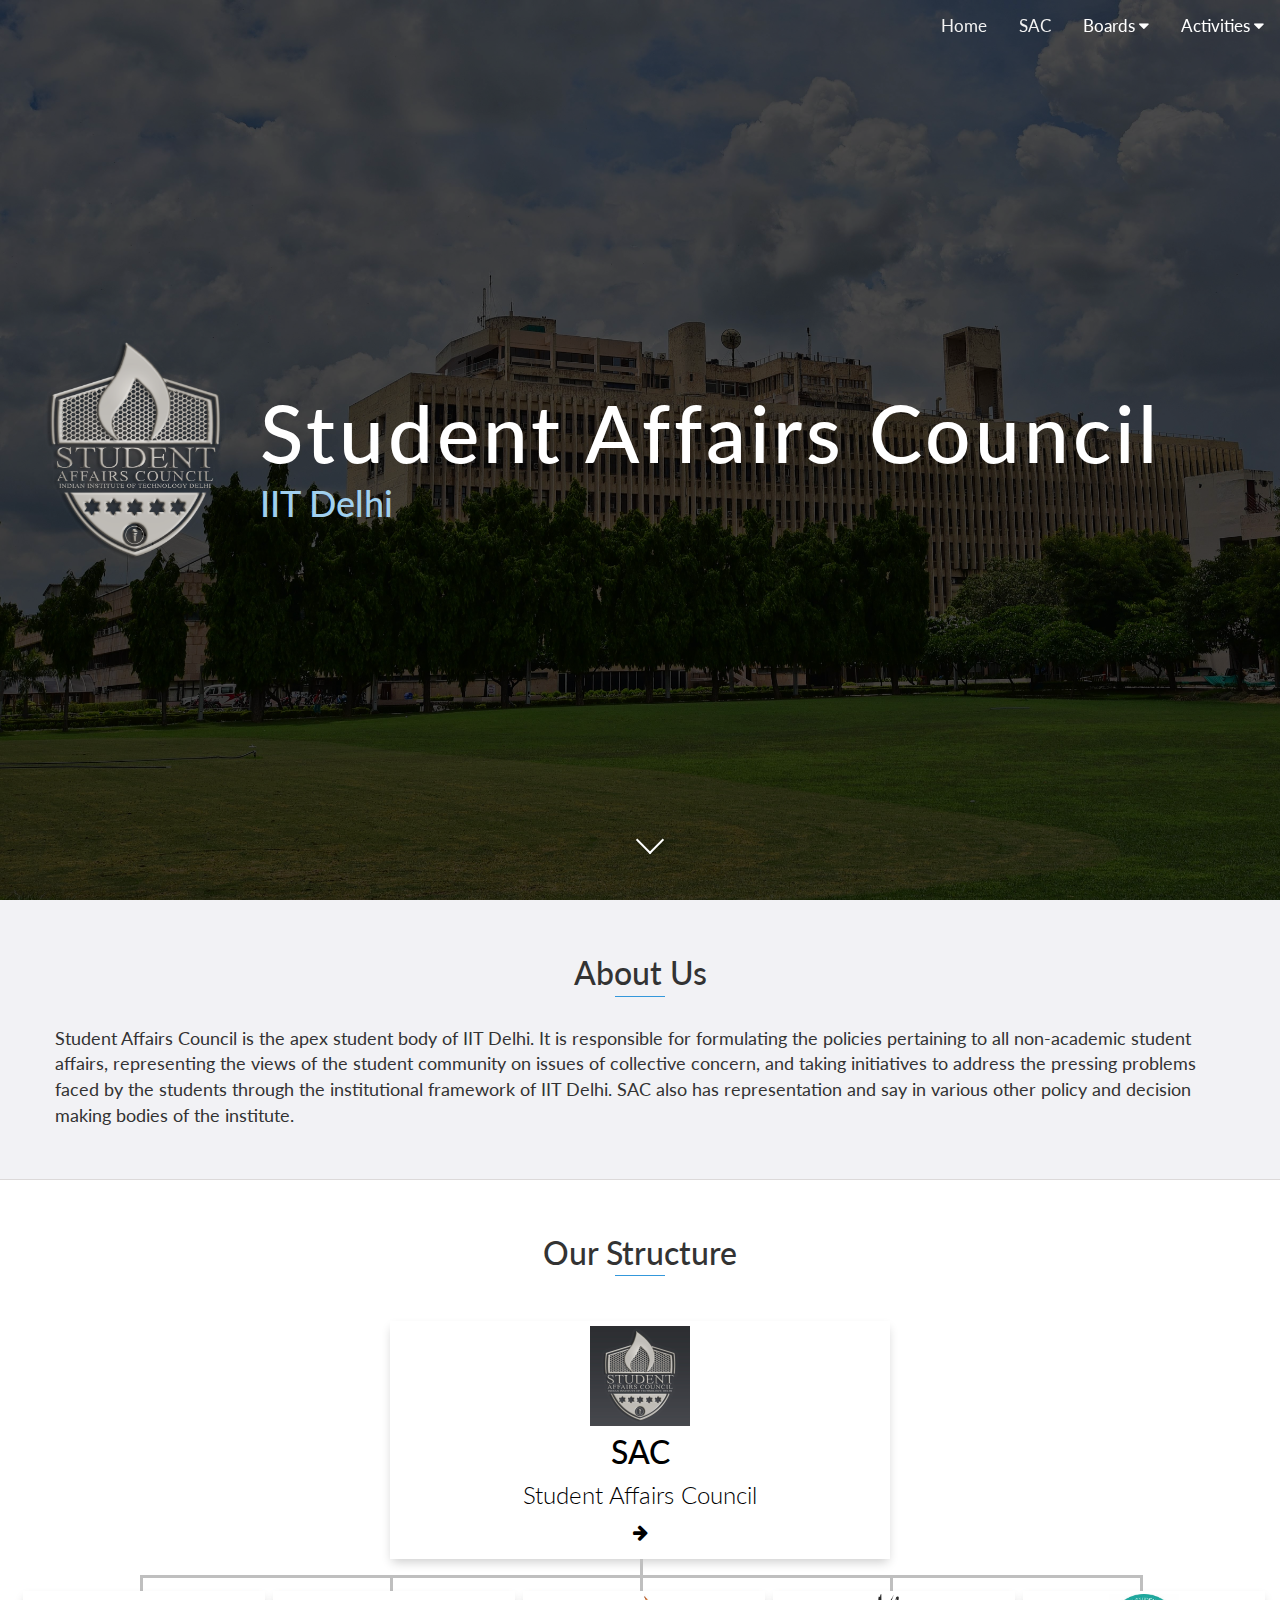
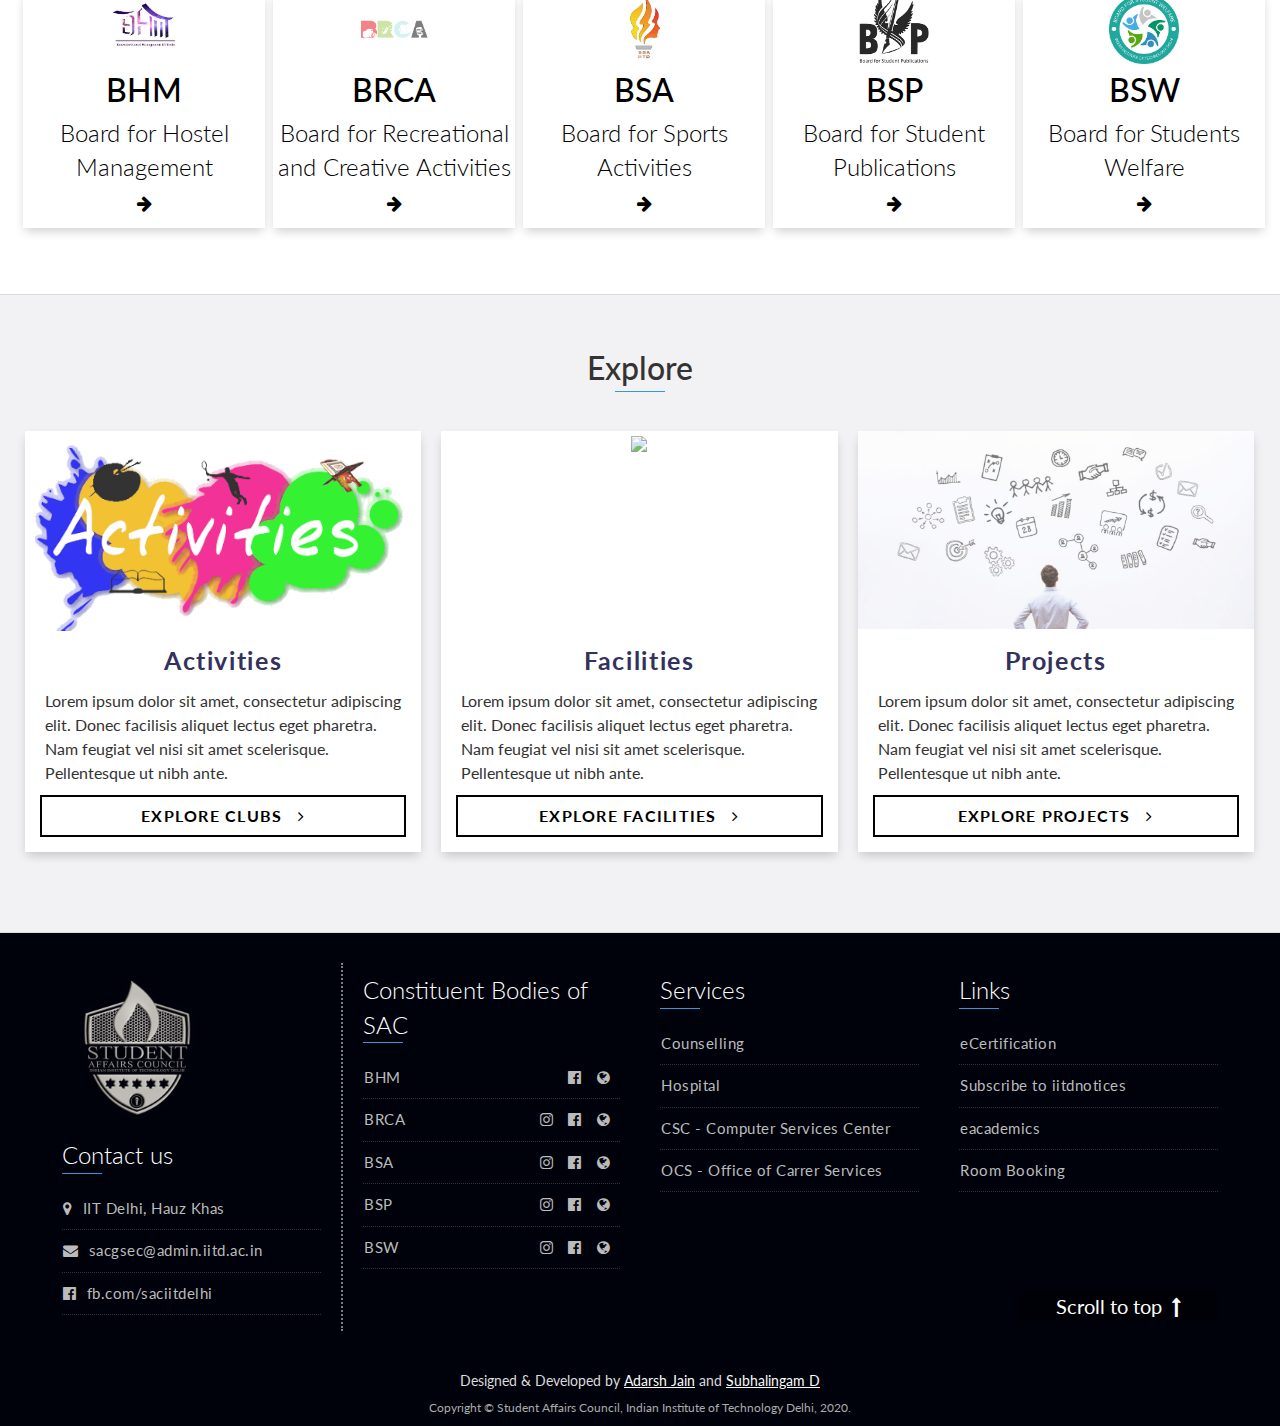
==== index.html @ 2cfbe0f8 "minor change in dev area" ====
<!DOCTYPE html>
<html>
<head>
  <title>SAC</title>
  <meta charset="utf-8">
  <meta name="viewport" content="width=device-width, initial-scale=1" />
  <link rel="apple-touch-icon" sizes="180x180" href="favicon/apple-touch-icon.png">
  <link rel="icon" type="image/png" sizes="32x32" href="favicon/favicon-32x32.png">
  <link rel="icon" type="image/png" sizes="16x16" href="favicon/favicon-16x16.png">
  <link rel="manifest" href="favicon/site.webmanifest">
  <link href="libs/bootstrap.min.css" rel="stylesheet"> <!-- should come before style.css -->
  <link rel="stylesheet" href="static/style.css" />
  <link rel="stylesheet" href="home/style.css" />  
  <link href="https://fonts.googleapis.com/css2?family=Lato:wght@300;400;700;900&display=swap" rel="stylesheet">    
  <link rel="stylesheet" href="libs/font-awesome/css/font-awesome.min.css">
  <style type="text/css">
    /* The following order is important! */
      .topnav a img{
        visibility: hidden;
      }
      .responsive a img{
        visibility: hidden;
      }
    @media screen and (max-width: 600px){
      .topnav a img{
        visibility: hidden;
      }
      .responsive a img{
        visibility: visible;
      }
    }
    .show-logo a img{
      visibility: visible;
    }
    #myTopnav:not(.show-logo){
      background: transparent;
    }
    @media screen and (max-width: 600px) {
      #myTopnav.responsive{
        background: linear-gradient(to bottom right,#222222,#555555);
      }
    }
    .dropdown-content{
      background-color: #f9f9f9;
    }
    main{
      margin-top: 0;
    }
  </style>
</head>
<body>
  <header>
   <nav class="topnav" id="myTopnav">
     <a href="javascript:void(0);" class="saclogo" id="nav-saclogo"><img src="silver_trans.png"/></a>
     <a href="javascript:void(0);" class="icon" id="toggle-nav">&#9776;</a>
     <div class="nav-links">
       <a href="">Home</a>
       <a href="sac/">SAC</a>
       <div class="dropdown">
         <button class="dropbtn">Boards
           <i class="fa fa-caret-down"></i>
         </button>
         <div class="dropdown-content">     
           <a href="boards/#bhm">BHM</a>
           <a href="boards/#brca">BRCA</a>
           <a href="boards/#bsa">BSA</a>
           <a href="boards/#bsp">BSP</a>
           <a href="boards/#bsw">BSW</a>
         </div>
       </div>
       <div class="dropdown">
         <button class="dropbtn">Activities
           <i class="fa fa-caret-down"></i>
         </button>
         <div class="dropdown-content">
           <a href="clubs/#cultural">Cultural</a>
           <a href="clubs/#technical">Technical</a>
           <a href="clubs/#others">Others</a>
         </div>
       </div>
       <!---
       <div class="dropdown">
         <button class="dropbtn">Explore
           <i class="fa fa-caret-down"></i>
         </button>
         <div class="dropdown-content">
           <a href="facilities/">Facilities</a>
           <a href="#">Projects</a>
         </div>
       </div>
        -->
     </div>
   </nav>
  </header>
  <main>
  <div id="lead">
      <div id="lead-content">
        <!--<h2>Welcome to</h2>-->
          <img src = "silver_trans.png" alt="logo" />
          <div>
            <h1>
              Student Affairs Council
            </h1>
            <h2>IIT Delhi</h2>
          </div>
          <!-- <p style="color:white">
              Student Affairs Council is the apex student body of IIT Delhi. It is responsible for formulating the policies pertaining to all non-academic student affairs, representing the views of the student community on issues of collective concern, and taking initiatives to address the pressing problems faced by the students through the institutional framework of IIT Delhi. SAC also has representation and say in various other policy and decision making bodies of the institute.
          </p> -->
      </div>
      <!-- End #lead-content -->
      <div id="lead-overlay"></div>
      <div id="lead-down">
        <span>
          <div class="down-arrow"></div>
        </span>
      </div>
      <!-- End #lead-down -->
  </div>
  <!-- End #lead -->
  <section id="about" class="background-alt">
      <div class="container">
          <div class="row">
              <div>
                  <h2 class="heading">About Us</h2>
              </div>
              <div style="text-align: left;">
                  <p style="font-size: large">
                      Student Affairs Council is the apex student body of IIT Delhi. It is responsible for formulating the policies pertaining to all non-academic student affairs, representing the views of the student community on issues of collective concern, and taking initiatives to address the pressing problems faced by the students through the institutional framework of IIT Delhi. SAC also has representation and say in various other policy and decision making bodies of the institute.
                  </p>
              </div>
          </div>
      </div>
  </section>
  <section id="str">
  <h2 class="heading">Our Structure</h2>
    <div id="container-flow">
        <ol class="organizational-chart">
          <li>
            <div>
              <div class="box sacbox">
                <a href="./sac/">
                  <div>
                    <img src="logo.png" class="board_logo" style="height: 10rem;width: 10rem"/>
                    <h1>
                      SAC
                    </h1>
                    <h2>Student Affairs Council </h2>
                    <i class="fa fa-arrow-right" aria-hidden="true"></i>
                 </div>
                </a>
              </div>
            </div>
            <ol>
                <li>
                  <div>
                    <div class="box boardbox ">
                      <a href="boards/#bhm">
                        <div>
                          <img src="./boards/logos/bhm.jpeg" class="board_logo"/>
                          <h1 class="board-heading">
                            BHM
                          </h1>
                          <h2>Board for Hostel Management </h2>
                          <i class="fa fa-arrow-right" aria-hidden="true"></i>
                        </div>
                        <!-- <div>
                          Lorem ipsum dolor sit amet, consectetur adipiscing elit. Duis non maximus justo, nec ullamcorper lectus. In viverra feugiat molestie. Proin sit amet iaculis ligula. Ut sed iaculis odio. Nunc ultricies venenatis eros, vitae vehicula ante finibus nec. Aliquam et est ligula. Sed et justo id mi tincidunt gravida. Vestibulum vitae massa sapien.
                        </div> -->
                      </a>
                    </div>
                  </div>
                </li>
                <li>
                  <div>
                    <div class="box boardbox ">
                      <a href="boards/#brca">
                        <div>
                          <img src="./boards/logos/brca.png" class="board_logo"/>
                          <h1 class="board-heading">
                            BRCA
                          </h1>
                          <h2>Board for Recreational and Creative Activities</h2>
                          <i class="fa fa-arrow-right" aria-hidden="true"></i>
                        </div>
                        <!-- <div>
                          Lorem ipsum dolor sit amet, consectetur adipiscing elit. Duis non maximus justo, nec ullamcorper lectus. In viverra feugiat molestie. Proin sit amet iaculis ligula. Ut sed iaculis odio. Nunc ultricies venenatis eros, vitae vehicula ante finibus nec. Aliquam et est ligula. Sed et justo id mi tincidunt gravida. Vestibulum vitae massa sapien.
                        </div> -->
                      </a>
                    </div>
                  </div>
                </li>
                <li>
                  <div>
                    <div class="box boardbox">
                      <a href="boards/#bsa">
                        <div>
                          <img src="./boards/logos/bsa.jpeg" class="board_logo"/> 
                          <h1 class="board-heading">
                            BSA
                          </h1>
                          <h2>Board for Sports Activities </h2>
                          <i class="fa fa-arrow-right" aria-hidden="true"></i>
                        </div>
                        <!-- <div>
                          Lorem ipsum dolor sit amet, consectetur adipiscing elit. Duis non maximus justo, nec ullamcorper lectus. In viverra feugiat molestie. Proin sit amet iaculis ligula. Ut sed iaculis odio. Nunc ultricies venenatis eros, vitae vehicula ante finibus nec. Aliquam et est ligula. Sed et justo id mi tincidunt gravida. Vestibulum vitae massa sapien.
                        </div> -->
                      </a>
                    </div>
                  </div>
                </li>
                <li>
                  <div>
                    <div class="box boardbox ">
                      <a href="boards/#bsp">
                        <div>
                          <img src="./boards/logos/bsp.png" class="board_logo"/>
                          <h1 class="board-heading">
                            BSP
                          </h1>
                          <h2>Board for Student Publications </h2>
                          <i class="fa fa-arrow-right" aria-hidden="true"></i>
                        </div>
                        <!-- <div>
                          Lorem ipsum dolor sit amet, consectetur adipiscing elit. Duis non maximus justo, nec ullamcorper lectus. In viverra feugiat molestie. Proin sit amet iaculis ligula. Ut sed iaculis odio. Nunc ultricies venenatis eros, vitae vehicula ante finibus nec. Aliquam et est ligula. Sed et justo id mi tincidunt gravida. Vestibulum vitae massa sapien.
                        </div> -->
                      </a>
                    </div>
                  </div>
                </li>
                <li>
                  <div>
                    <div class="box boardbox ">
                      <a href="boards/#bsw">
                        <div>
                          <img src="./boards/logos/bsw.jpeg" class="board_logo"/>
                          <h1 class="board-heading">
                            BSW
                          </h1>
                          <h2>Board for Students Welfare </h2>
                          <i class="fa fa-arrow-right" aria-hidden="true"></i>
                        </div>
                        <!-- <div>
                          Lorem ipsum dolor sit amet, consectetur adipiscing elit. Duis non maximus justo, nec ullamcorper lectus. In viverra feugiat molestie. Proin sit amet iaculis ligula. Ut sed iaculis odio. Nunc ultricies venenatis eros, vitae vehicula ante finibus nec. Aliquam et est ligula. Sed et justo id mi tincidunt gravida. Vestibulum vitae massa sapien.
                        </div> -->
                      </a>
                    </div>
                  </div>
                </li>
            </ol>
          </li>
        </ol>
    </div>
  </section>
  <section id="more" class="background-alt">
    <h2 class="heading">Explore</h2>
    <div class="explore-container">
          <div class="cards" >
              <div class="card-item">
                  <div class="card-image">
                    <img src="home/imgs/activities.png"/>
                  </div>
                  <div class="card-info">
                      <h2 class="card-title">Activities</h2>
                      <p class="card-intro">Lorem ipsum dolor sit amet, consectetur adipiscing elit. Donec facilisis aliquet lectus eget pharetra. Nam feugiat vel nisi sit amet scelerisque. Pellentesque ut nibh ante.</p>
                      <a class="card-more" href="./clubs">Explore Clubs &nbsp <i class="fa fa-angle-right"></i></a>
                  </div>
              </div>
        </div>
        <div class="cards" >
              <div class="card-item">
                  <div class="card-image">
                    <img src="home/imgs/Facilities.jpg"/>
                  </div>
                  <div class="card-info">
                      <h2 class="card-title">Facilities</h2>
                      <p class="card-intro">Lorem ipsum dolor sit amet, consectetur adipiscing elit. Donec facilisis aliquet lectus eget pharetra. Nam feugiat vel nisi sit amet scelerisque. Pellentesque ut nibh ante.</p>
                      <a class="card-more" href="./facilities">Explore Facilities &nbsp <i class="fa fa-angle-right"></i></a>
                  </div>
              </div>
        </div>
        <div class="cards" >
              <div class="card-item">
                  <div class="card-image">
                    <img src="home/imgs/project.png"/>
                  </div>
                  <div class="card-info">
                      <h2 class="card-title">Projects</h2>
                      <p class="card-intro">Lorem ipsum dolor sit amet, consectetur adipiscing elit. Donec facilisis aliquet lectus eget pharetra. Nam feugiat vel nisi sit amet scelerisque. Pellentesque ut nibh ante.</p>
                      <a class="card-more" href="#">Explore Projects &nbsp <i class="fa fa-angle-right"></i></a>
                  </div>
              </div>
        </div>
      </div>
  </section>
  </main>
  <footer class="footer">
    <div class="inner-footer">
  <!--  for company name and description -->
  <!--  for quick links  -->
  <!--  for contact us info -->
       <div class="footer-items">
        <img src="silver_trans.png" style="height: 150px;margin-right: auto !important;margin-bottom:15px;display: block !important"/>
        <h3 class="footer-heading">Contact us</h3>
        <ul>
          <li><a><i class="fa fa-map-marker" aria-hidden="true"></i>IIT Delhi, Hauz Khas</a></li>
          <li><a href="mailto:sacgsec@admin.iitd.ac.in"><i class="fa fa-envelope" aria-hidden="true"></i>sacgsec@admin.iitd.ac.in</a></li>
          <li><a href="https://www.facebook.com/saciitdelhi/"><i class="fa fa-facebook-official"></i>fb.com/saciitdelhi</a></li>
        </ul>
  <!--   for social links -->
          <div class="social-media">
            <!-- <a href="#"><i class="fa fa-instagram"></i></a> -->
            <!-- <a href="#"><i class="fa fa-google-plus-square"></i></a> -->
          </div>
      </div>
      <div class="footer-items brdr-left">
        <h3 class="footer-heading">Constituent Bodies of SAC</h3>
          <ul>
            <li class="boards-footer-flex">
              <div style="flex-grow: 1;">
                <a href="http://home.iitd.ac.in/bhm.php" target="_blank">BHM</a>
              </div>
                <a href="https://www.facebook.com/bhm.iitd/" target="_blank"><i class="fa fa-facebook-official"></i></a>
                <a href="http://home.iitd.ac.in/bhm.php" target="_blank"><i class="fa fa-globe" aria-hidden="true"></i></a>
            </li>
            <li class="boards-footer-flex">
              <div style="flex-grow: 1;">
                <a href="http://brca.iitd.ac.in/" target="_blank">BRCA</a>
              </div>
                <a href="https://www.instagram.com/brcaiitd/" target="_blank"><i class="fa fa-instagram"></i></a>
                <a href="https://www.facebook.com/cultureIITD/" target="_blank"><i class="fa fa-facebook-official"></i></a>
                <a href="http://brca.iitd.ac.in" target="_blank"><i class="fa fa-globe" aria-hidden="true"></i></a>
            </li>
            <li class="boards-footer-flex">
              <div style="flex-grow: 1;">
                <a href="http://bsa-iitd.in/home/" target="_blank">BSA</a>
              </div>
                <a href="https://www.instagram.com/bsa.iitd/" target="_blank"><i class="fa fa-instagram"></i></a>
                <a href="https://www.facebook.com/iitd.bsa/" target="_blank"><i class="fa fa-facebook-official"></i></a>
                <a href="http://bsa-iitd.in/home/" target="_blank"><i class="fa fa-globe" aria-hidden="true"></i></a>
            </li>
            <li class="boards-footer-flex">
              <div style="flex-grow: 1;">
                <a href="http://bsp.iitd.ac.in/" target="_blank">BSP</a>
              </div>
                <a href="https://www.instagram.com/bsp.iitdelhi/" target="_blank"><i class="fa fa-instagram"></i></a>
                <a href="https://www.facebook.com/bspiitd/" target="_blank"><i class="fa fa-facebook-official"></i></a>
                <a href="http://bsp.iitd.ac.in" target="_blank"><i class="fa fa-globe" aria-hidden="true"></i></a>
            </li>
            <li class="boards-footer-flex">
              <div style="flex-grow: 1;">
                <a href="http://bsw.iitd.ac.in/" target="_blank">BSW</a>
              </div>
                <a href="https://www.instagram.com/bsw_iitd/" target="_blank"><i class="fa fa-instagram"></i></a>
                <a href="https://www.facebook.com/boardforstudentwelfare/" target="_blank"><i class="fa fa-facebook-official"></i></a>
                <a href="http://bsw.iitd.ac.in" target="_blank"><i class="fa fa-globe" aria-hidden="true"></i></a>
            </li>
          </ul>
      </div>    
  <!--  for quick links  -->
      <div class="footer-items">
        <h3 class="footer-heading">Services</h3>
          <ul>
            <li><a href="http://bsw.iitd.ac.in/counselling.php" target="_blank">Counselling </a></li>
            <li><a href="http://hospital.iitd.ac.in/" target="_blank">Hospital </a></li>
            <li><a href="https://csc.iitd.ac.in/" target="_blank">CSC - Computer Services Center </a></li>
            <li><a href="https://tnp.iitd.ac.in/ocs/home.php" target="_blank">OCS - Office of Carrer Services </a></li>
          </ul>
      </div>
  <!--  for some other links -->
      <div class="footer-items">
        <h3 class="footer-heading">Links</h3>
          <ul>
            <li><a href="http://ecertification.iitd.ac.in/" target="_blank">eCertification </a></li>
            <li><a href="http://caic.iitd.ac.in/subscription-page/" target="_blank">Subscribe to iitdnotices </a></li>
            <li><a href="https://eacademics.iitd.ac.in/sportal/login" target="_blank">eacademics </a></li>
            <li><a href="http://roombooking.iitd.ac.in/index/" target="_blank">Room Booking</i></a></li>
          </ul> 
          <div class="scroll-top-button" onclick="scrollTopAnimated(500)">
          Scroll to top<i class="fa fa-long-arrow-up" aria-hidden="true" style="margin-left: 10px"></i>
        </div>
      </div>
    </div>
  <!--   Footer Bottom start  -->
    <div class="footer-bottom">
      <span style="color:#dadada;font-size:1.2em;margin-bottom: 7px;display:block;">Designed & Developed by <a href="https://github.com/adarsh-ee3180525" target="_blank" style="color:#fafafa;text-decoration-color: #dadada;text-decoration: underline;">Adarsh Jain</a> and <a href="https://subhalingamd.github.io/" target="_blank" style="color:#fafafa;text-decoration-color: #dadada;text-decoration: underline;">Subhalingam D</a></span>
    <p>Copyright &copy; Student Affairs Council, Indian Institute of Technology Delhi, 2020.</p>
    </div>
  </footer>

  <script  src="https://code.jquery.com/jquery-3.4.1.min.js"   integrity="sha256-CSXorXvZcTkaix6Yvo6HppcZGetbYMGWSFlBw8HfCJo="   crossorigin="anonymous"></script>
  <script src="home/script.js"></script>
  <script src="static/script.js"></script>
</body>
</html>
---- static/style.css ----
/****************************************************************
	Contents:
	  * Navbar
	  * Footer
****************************************************************/

/*********************** Navbar ********************************/
/* Add a black background color to the top navigation */
/* Add a black background color to the top navigation */
:root{
  --background-color:#333333;
  --background-hover-color:#999999;
}
header{
  position: fixed;
  width: 100vw;
  top: 0;
  z-index: 999999;
}
.topnav {
    background-color: var(--background-color);
    overflow: hidden;
    background-image: linear-gradient(to bottom right,#222222,#555555);
}
.nav-links{
  overflow-y: scroll; 
  max-height: calc(100vh - 49px);
}
/* Style the links inside the navigation bar */
.topnav a {
  float: left;
  display: block;
  color: #f2f2f2;
  text-align: center;
  padding: 14px 16px;
  text-decoration: none;
  font-size: 17px;
}
.topnav a:hover{
  color:white;
}
.dropdown-content a:hover{
  color:black;
}
/* Add an active class to highlight the current page */
.active-nav {
  background-color: rgb(200, 245, 201);
  color: white;
}
/* Hide the link that should open and close the topnav on small screens */
.topnav .icon {
  display: none;
}
/* Dropdown container - needed to position the dropdown content */
.dropdown {
  float: left;
  overflow: hidden;
}
/* Style the dropdown button to fit inside the topnav */
.dropdown .dropbtn {
  font-size: 17px;
  border: none;
  outline: none;
  color: white;
  padding: 14px 16px;
  background-color: inherit;
  font-family: inherit;
  margin: 0;
  cursor:  pointer;
}
/* Style the dropdown content (hidden by default) */
.dropdown-content {
  /*display: none;*/
  position: absolute;
  background-color: #f9f9f9;
  box-shadow: 0px 8px 16px 0px rgba(0,0,0,0.2);
  z-index: 1;
}
/* Style the links inside the dropdown */
.dropdown-content a {
  float: none;
  color: black;
  padding: 12px 16px;
  text-decoration: none;
  display: none;
  text-align: left;
}
/* Add a dark background on topnav links and the dropdown button on active */
@media screen and (min-width: 600px) {
    .topnav a:hover, .dropdown:hover .dropbtn {
    background-color: var(--background-hover-color);
    color: white;
  }
}
/* Add a grey background to dropdown links on active */
@media screen and (min-width: 600px) {
    .dropdown-content a:hover {
    background-color: #ddd;
    color: black;
  }
  .dropdown-content a{
    width: 100%;
  }
}
@media screen and (min-width: 600px) {
/* Show the dropdown menu when the user moves the mouse over the dropdown button */
  .dropdown:hover .dropdown-content {
    display: block;
  }
  .dropdown-content{
    width:97.75px;
  } 
}
/* When the screen is less than 600 pixels wide, hide all links, except for the first one ("Home"). Show the link that contains should open and close the topnav (.icon) */
@media screen and (max-width: 600px) {
  .topnav a, .dropdown .dropbtn {
    display: block;
  }
  .topnav a.icon {
    float: right;
    display: block;
  }
  .saclogo{
    display: block !important;
  }
  .dropdown{
    display: none;
  }
  .icon{
    float: right;
  }
  /*
  .nav-links{
    position:absolute;
  }*/
}
/* The "responsive" class is added to the topnav with JavaScript when the user clicks on the icon. This class makes the topnav look good on small screens (display the links vertically instead of horizontally) */
@media screen and (max-width: 600px) {
  .topnav {position: relative;}
  .topnav a.icon {
    position: absolute;
    right: 0;
    top: 0;
  }
  .topnav a {
    float: none;
    /*display: block;*/
    text-align: left;
  }
  .topnav .dropdown {float: none;}
  .topnav .dropdown-content {position: relative;}
  .topnav .dropdown .dropbtn {
    /*display: block;*/
    width: 100%;
    text-align: left;
  }
}
.saclogo{
  float:left;
  height: 49px;
  padding: 0 !important;
}
.saclogo:hover{
  background-color: transparent !important;
}
.saclogo img{
  height: 49px;
}
@media screen and (max-width: 600px) {
  /* .topnav a:not(:first-child) {display: none;} */
  .topnav a.icon {
    float: right;
    display: block;
    color:white;
  }
  .topnav a.icon:hover{
    color:white;
  }
}
.nav-links{
  float:right;
}
/* The "responsive" class is added to the topnav with JavaScript when the user clicks on the icon. This class makes the topnav look good on small screens (display the links vertically instead of horizontally) */
@media screen and (max-width: 600px) {
  .topnav {position: relative;}
  .topnav a.icon {
    position: absolute;
    right: 0;
    top: 0;
    text-align: right;
  }
  .topnav a {
    width:100%;
    float: none;
    display: none;
    text-align: left;
  }
  .nav-links{
    float: none;
    /*margin-top: 49px;*/
  }
}
main{
  margin-top: 49px;
}
/*********************** Footer ********************************/
:root{
	--footer-background-color:#00020b;
	--footer-scroll-top-color:#000106;
}
.footer {
	width: 100%;
	background: var(--footer-background-color);
	display: block;
	position: relative;
	line-height: 1.42857143
 }
 .inner-footer {
	 width: 95%;
	 margin: auto;
	 padding: 30px 10px;
	 display: flex;
	 flex-wrap: wrap;
	 box-sizing: border-box;
	 justify-content: center;
 }
.footer-items {
	width: 25%;
	padding: 10px 20px;
	box-sizing: border-box;
	color: #fff;
	text-align: left;
}
.footer-items p {
	font-size: 20px;
	text-align: justify;
	line-height: 25px;
	color: #fff;
}
.footer-items h1 {
	color: #fff;
}
.border1 {
	height: 3px;
	width: 40px;
	background: #ff9800;
	color: #ff9800;
	background-color: #ff9800;
	border: 0px;
}
.footer-items ul {
	list-style: none;
	color: #fff;
	font-size: 15px;
    letter-spacing: 0.5px;	
    padding-left: 0px;
    display: flex;
    flex-direction: column;
    align-items: baseline;
 }
.footer-items ul a ,.footer-items a {
	text-decoration: none;
	outline: none;
	color: #bbb;
	transition: 0.3s;
}
.footer-items ul a:hover,.footer-items a:hover  {
	color: #fff;
}
.footer-items ul li {
	margin: 0px;
	padding: 10px 0;
	/* height: 25px; */
	width:100%;	
	border-bottom: 1px dotted #333333;
	display: flex;
}
.footer-items ul li i{
	margin-right: 10px;
	/* height: 25px; */
}
.footer-items ul li a {
	 margin-left: 1px; 
}
.footer-heading {
	position: relative;
	display: inline-block;
	font-size: 1.5em !important;
	font-weight: 300 !important;
	margin: 0 0 15px 0;
	font-family: 'Lato',sans-serif !important;
}
.footer-heading:after {
	position: absolute;
	content: '';
	top: 100%;
	height: 1px;
	width: 40px;
	left: 0;
	margin: 0 auto;
	background: #3498db
}
.social-media {
	width: 100%;
	color: #fff;
	text-align: center;
	font-size: 20px;
}
.social-media a {
	text-decoration: none;
}
.social-media i {
	height: 25px;
	width: 25px;
	margin: 20px 10px;
	padding: 4px;
	color: #fff;
	transition: 0.5s;
}
.social-media i:hover {
	transform: scale(1.5);
}
.footer-bottom {
	padding: 10px;
	background: var(--footer-background-color);
	color: #aaa;
	font-size: 12px;
	text-align: center;
}
.scroll-top-button{
	background: var(--footer-scroll-top-color);
	transition: transform 0.5s;
	-webkit-transition: transform 0.5s;
	font-size: 20px;
	max-width: 300px;
	float:right;
	text-align: center;
}
.scroll-top-button:hover{
	cursor: pointer;
	transform: scale(1.1);
	-webkit-transform: scale(1.1);
}
@media screen and (min-width: 660px) {
	.scroll-top-button{
		min-width: 200px;
	}
	.scroll-top-button{
		margin-top: 50px;
	}
}
/* for tablet mode view */
@media screen and (max-width: 900px) {
	.footer-items {
		width: 50%;
	}
}
/* for mobile screen view */
@media screen and (max-width: 660px) {
	.footer-items {
		width: 100%;
	}
	.scroll-top-button{
		float: none;
		margin: auto;
		margin-top: 50px;
	}
}
@media screen and (min-width: 900px) {
	.scroll-top-button{
		margin-top: 100px;
	}
}
@media screen and (min-width:900px){
	.brdr-left{
		border-left:2px dotted #7d7d7d !important;
	}
}
.boards-footer-flex{
	display: flex;
	flex-direction: row;
	flex-wrap: wrap;-webkit-box-pack: justify;
    justify-content: space-between;
}
.boards-footer-flex>a{
	margin: 0 4px;
}
.boards-footer-flex>a:last-child{
	margin-right: 0;
}
---- home/style.css ----
/****************************************************************
	Contents:
	*  Lead cover
	*  About us
	*  Explore container
	* Board container 
****************************************************************/
:root{
  --background-color-sac: white;
  --background-color-board: white;
}
*,
*:before,
*:after {
    box-sizing: border-box;
    margin: 0;
    padding: 0;
}
*{
	/*text-align: center;*/
	/* padding:1%; */
	margin-block-start: 0em;
	margin-block-end: 0em;
}
body{
	margin:0px;
	text-align: center;
	padding:0%;
	font-family: 'Lato', sans-serif;
	font-size: 16px
}
a,a:hover{
	text-decoration: none;
	color: black;
}
.shadow {
	box-shadow: 0 1px 3px rgba(0, 0, 0, 0.12), 0 1px 2px rgba(0, 0, 0, 0.24)
}
.shadow-large {
	box-shadow: 0 3px 6px rgba(0, 0, 0, 0.08), 0 3px 6px rgba(0, 0, 0, 0.15)
}
.heading {
	position: relative;
	display: inline-block;
	font-size: 2em;
	font-weight: 500;
	margin: 0 0 30px 0
}
.heading:after {
	position: absolute;
	content: '';
	top: 100%;
	height: 1px;
	width: 50px;
	left: 0;
	right: 0;
	margin: 0 auto;
	background: #3498db
}
.background-alt {
	background: #f2f2f5
}
#lead {
	position: relative;
	height: 100vh;
	min-height: 500px;
	max-height: 1080px;
	background: url(./cover.jpg);
	background-size: cover;
	padding: 15px;
	overflow: hidden
}
#lead-content {
	position: absolute;
	z-index: 10;
	top: 50%;
	padding-right: 5%;
	transform: translateY(-50%);
	text-align: center;
	width:100%;
}
#lead-content h1,
#lead-content h2 {
	text-align: left;
	margin: 5px
}
#lead-content img{
	float: left;
	height: calc(7.25em + 10px);
	width: auto;
}
#lead-content img:after{
	clear:  both;
	content: "";
	display:  block;
}
#lead-content h1 {
	color: #fff;
	font-weight: 500;
	font-size: 5em;
	letter-spacing: 0.05em;
	line-height: 0.9em
}
#lead-content h2 {
	color: #a0cfee;
	font-weight: 500;
	font-size: 2.25em;
	margin-bottom: 15px
}
#lead-content p {
	display: block;
	text-align: justify;
	color: #a0cfee;
	font-weight: 500;
	font-size: 1.25em;
	margin: 40px 7.5% 15px 5px;
}
#lead-overlay {
	position: absolute;
	height: 100%;
	width: 100%;
	top: 0;
	right: 0;
	bottom: 0;
	left: 0;
	background: rgba(0, 0, 0, 0.7);
	z-index: 1
}
#lead-down {
	position: absolute;
	left: 0;
	right: 0;
	width: 100%;
	text-align: center;
	z-index: 10;
	bottom: 35px;
	color: #fff
	margin-bottom: 5%;
}
#lead-down span {
	cursor: pointer;
	display: block;
	margin: 0 auto;
	width: 35px;
	height: 35px;
	/*border-radius: 50%;*/
	/*border: 3px solid #a0cfee;*/
	text-align: center
}
.down-arrow{
	position: absolute;
	left:50%;
	border-left: 2px solid #fff;
	border-bottom: 2px solid #fff;
	-webkit-transform: rotate(-45deg);
	transform: rotate(-45deg);
	width: 20px;
	height: 20px;

  	-webkit-animation: leadarrow 1.5s infinite;
  	animation: leadarrow 1.5s infinite;
}
.down-arrow:hover{
	cursor:pointer;
}
@-webkit-keyframes leadarrow {
  0% {
    -webkit-transform: rotate(-45deg) translate(0, 0);
    opacity: 0;
  }
  50% {
    opacity: 1;
  }
  100% {
    -webkit-transform: rotate(-45deg) translate(-20px, 20px);
    opacity: 0;
  }
}
@keyframes sdb05 {
  0% {
    transform: rotate(-45deg) translate(0, 0);
    opacity: 0;
  }
  50% {
    opacity: 1;
  }
  100% {
    transform: rotate(-45deg) translate(-20px, 20px);
    opacity: 0;
  }
}
section{
    padding: 50px 15px;
    background: var(--main-bg-color);
    border-bottom: 1px solid #dcd9d9
}
@media only screen and (max-width: 992px) {
	#lead {		
		height: auto;
		min-height: auto;
		max-height: auto;
		padding: 120px 15px
	}
	#lead-content {
		position: relative;
		transform: none;
		left: auto;
		top: auto
	}
	#lead-content img{
		height: calc(5.5em + 10px);
		width: auto;
	}
	#lead-content h1 {
		font-size: 3.5em
	}
	#lead-content h2 {
		font-size: 2em
	}
	#lead-content p {
		font-size: 1.15em
	}
}
@media only screen and (max-width: 768px) {
	#lead-content img{
		height: calc(4.3em + 10px);
		width: auto;
	}
	#lead-content h1 {
		font-size: 2.5em
	}
	#lead-content h2 {
		font-size: 1.8em
	}
	#lead-down {
		display: none
	}
	#lead-content p {
		font-size: 1.05em
	}
}
@media only screen and (max-width: 480px) {
	#lead-content img{
		height: calc(3.2em + 10px);
		width: auto;
	}
	#lead-content h1 {
		font-size: 1.9em
	}
	#lead-content h2 {
		font-size: 1.3em
	}
	#lead-content p {
		font-size: 0.9em
	}
}
@media only screen and (min-width: 994px){
	#lead-content{
		display: flex;
	}
	#lead-content img{
		height: 15em;
	}
	#lead-content div{
		display: flex;
		margin-top: 5%;
		flex-direction: column;
	}
}
.explore-container {
  display: flex;
  -webkit-display: box;
  -moz-display: box;
  -ms-display: flexbox;
  -webkit-display: flex;
  flex-wrap: wrap;
  padding: 0;
  margin: 0;
}
.cards {
  display: flex;
  padding: 1rem;
  margin-bottom: 2rem;
  width: 100%;
}
@media (min-width: 850px) {
  .cards {
    width: 33.3%;
  }
}
.cards .card-item {
  display: flex;
  flex-direction: column;
  background-color: #fff;
  width: 100%;
  border-radius: 0px;
  box-shadow: 0 20px 40px -10px rgba(0, 0, 0, 0.25);
  overflow: hidden;/*
  transition: transform 0.5s;
  -webkit-transition: transform 0.5s;*/
}
.cards .card-item:hover {
  /*cursor: pointer;/*
  transform: scale(1.05);
  -webkit-transform: scale(1.05);*/
}
.cards .card-info {
  display: flex;
  flex: 1 1 auto;
  flex-direction: column;
  padding: 1rem;
  line-height: 1.5em;
}
.cards .card-title {
  font-size: 25px;
  line-height: 1.1em;
  color: #32325d;
  margin-top: 6px;
  margin-bottom: 15px;
  letter-spacing: 1.65px;
  font-weight: 700;
}
.cards .card-image {
  height: 200px;
  overflow: hidden;
  background-size: cover;
  background-position: center;
  background-repeat: no-repeat;
  border-radius: 0px 0px 0px 0px;
  opacity: 0.8;
}
 .cards .card-more {
  display: inline-block;
  text-align: center;
  border: 2px solid #000;
  padding: 7px;
  margin: 20px 5px 5px;
  background: #fff;
  color: #000;
  font-weight: 700;
  letter-spacing: 1.25px;
  text-transform:  uppercase;
  transition: all 0.5s ease-in-out;
  -webkit-transition: all 0.5s ease-in-out;
  -moz-transition: all 0.5s ease-in-out;
	-o-transition: all 0.5s ease-in-out;
	margin-top:auto;
}
 .cards .card-more:hover {
  background-color: #000; /*#F3AE55;*/ /* #740a0a; */ /*#210202;*/
  border-color: none;
  color: #fff;
  /*border: none;*/
  cursor:  pointer;
  /*color: white;*/
}
.card-image img{
    width: 100%;
	width: -moz-available;
	transition: all 1s cubic-bezier(.29,.64,.45,.94);
  -webkit-transition: all 1s cubic-bezier(.29,.64,.45,.94);
  -o-transition: all 1s cubic-bezier(.29,.64,.45,.94);
  -moz-transition:all 1s cubic-bezier(.29,.64,.45,.94);
}
.cards .card-item:hover > .card-image img,.cards .card-item:active > .card-image img{
	transform: scale(1.1);
	-webkit-transform: scale(1.1);
	overflow: hidden;
}
.cards .card-item:hover > .card-image,.cards .card-item:active > .card-image{
	opacity: 1;
}
.box ,.cards .card-item{
	transition: all 0.5s;
	-webkit-transition: all 0.5s;
	-moz-transition: all 0.5s;
	-o-transition: all 0.5s;
	box-shadow: 0 5px 10px -2px rgba(0,0,0,0.2);
}
.cards .card-item:hover{
	/*-webkit-transform: scalex(1.1);*/
	box-shadow: 0 20px 50px -8px rgba(0,0,0,1);
}
.cards .card-intro{
	text-align:left;
	margin:0 1rem 1rem 1rem;
}
.box:hover{
	cursor: pointer;
	box-shadow: 0 5px 10px -2px rgba(0,0,0,1);
}
.box{
	border-color: black;
	border-width: 2px;
	/*border-style: solid;*/
	padding:1%;
	position: relative;
	/*box-shadow: 0 10px 20px rgba(0,0,0,1);*/
}
.board_logo{
	height: 4em;
	width: 4em;
}
.box div img{
	height:7rem;
	width:7rem;
}
.box h1{
	margin:0.1em 0;
}
.box h2{
	font-weight: inherit;
}
.hidden{
	visibility: hidden;
}
.organizational-chart .box h1{
	font-weight: 500;
}
.organizational-chart .box h2{
	font-weight: 300;
}
.organizational-chart i{
	margin: 12px auto;
	font-weight: 300;
	font-size: 1.1em;
}
.organizational-chart .box:hover i{
	-webkit-animation: bounce 2s;
		        animation: bounce 2s;
		-webkit-animation-iteration-count: infinite;
		        animation-iteration-count: infinite;
}
@-webkit-keyframes bounce {
	0%,
	25%,
	50%,
	75%,
	100% {
		-webkit-transform: translateX(0);
		        transform: translateX(0);
	}
	40% {
		-webkit-transform: translateX(-20px);
		        transform: translateX(-20px);
	}
	60% {
		-webkit-transform: translateX(-12px);
		        transform: translateX(-12px);
	}
}
@keyframes bounce {
	0%,
	25%,
	50%,
	75%,
	100% {
		-webkit-transform: translateX(0);
		        transform: translateX(0);
	}
	40% {
		-webkit-transform: translateX(-20px);
		        transform: translateX(-20px);
	}
	60% {
		-webkit-transform: translateX(-12px);
		        transform: translateX(-12px);
	}
}
section#more .explore-container .cards a:hover i{
	-webkit-animation: bounce-alt 2s;
		        animation: bounce-alt 2s;
		-webkit-animation-iteration-count: infinite;
		        animation-iteration-count: infinite;
}
@-webkit-keyframes bounce-alt {
	0%,
	25%,
	50%,
	75%,
	100% {
		-webkit-transform: translateX(0);
		        transform: translateX(0);
	}
	40% {
		-webkit-transform: translateX(15px);
		        transform: translateX(15px);
	}
	60% {
		-webkit-transform: translateX(9px);
		        transform: translateX(9px);
	}
}
@keyframes bounce-alt {
	0%,
	25%,
	50%,
	75%,
	100% {
		-webkit-transform: translateX(0);
		        transform: translateX(0);
	}
	40% {
		-webkit-transform: translateX(15px);
		        transform: translateX(15px);
	}
	60% {
		-webkit-transform: translateX(9px);
		        transform: translateX(9px);
	}
}
 /* https://www.cssscript.com/responsive-hierarchical-organization-chart-pure-css/ */
#wrapper-flow {
  /*margin:150px auto;
    max-width: 80em;*/
}
#container-flow {
    /*float: left;*/
    padding: 1em;
    width: 100%;
}
ol.organizational-chart,
ol.organizational-chart ol,
ol.organizational-chart li,
ol.organizational-chart li > div {
    position: relative;
}
ol.organizational-chart,
ol.organizational-chart ol {
    list-style: none;
    margin: 0;
    padding: 0;
}
ol.organizational-chart {
    text-align: center;
}
ol.organizational-chart ol {
    padding-top: 1em;
}
ol.organizational-chart ol:before,
ol.organizational-chart ol:after,
ol.organizational-chart li:before,
ol.organizational-chart li:after,
ol.organizational-chart > li > div:before,
ol.organizational-chart > li > div:after {
    background-color: #bfbfbf;
    content: '';
    position: absolute;
}
ol.organizational-chart ol > li {
    padding: 1em 0 0 1em;
}
ol.organizational-chart > li ol:before {
    height: 1em;
    left: 50%;
    top: 0;
    width: 3px;
}
ol.organizational-chart > li ol:after {
    height: 3px;
    left: 3px;
    top: 1em;
    width: 50%;
}
ol.organizational-chart > li ol > li:not(:last-of-type):before {
    height: 3px;
    left: 0;
    top: 2em;
    width: 1em;
}
ol.organizational-chart > li ol > li:not(:last-of-type):after {
    height: 100%;
    left: 0;
    top: 0;
    width: 3px;
}
ol.organizational-chart > li ol > li:last-of-type:before {
    height: 3px;
    left: 0;
    top: 2em;
    width: 1em;
}
ol.organizational-chart > li ol > li:last-of-type:after {
    height: 2em;
    left: 0;
    top: 0;
    width: 3px;
}
ol.organizational-chart li > div {
    background-color: #fff;
    border-radius: 3px;
    min-height: 2em;
    padding: 0.5em;
}
/*** PRIMARY ***/
ol.organizational-chart > li > div {
    background-color: var(--background-color-sac);
    margin-right: 1em;
    max-width: 1000px;
    padding: 0px;
}
ol.organizational-chart > li > div:before {
    bottom: 2em;
    height: 3px;
    right: -1em;
    width: 1em;
}
ol.organizational-chart > li > div:first-of-type:after {
    bottom: 0;
    height: 2em;
    right: -1em;
    width: 3px;
}
ol.organizational-chart > li > div + div {
    margin-top: 1em;
}
ol.organizational-chart > li > div + div:after {
    height: calc(100% + 1em);
    right: -1em;
    top: -1em;
    width: 3px;
}
/*** SECONDARY ***/
ol.organizational-chart > li > ol:before {
    left: inherit;
    right: 0;
}
ol.organizational-chart > li > ol:after {
    left: 0;
    width: 100%;
}
ol.organizational-chart > li > ol > li > div {
    background-color: var(--background-color-board);
    padding: 0px;
}
/*** TERTIARY ***/
ol.organizational-chart > li > ol > li > ol > li > div {
    background-color: #fd6470;
    padding: 0px;
}
/*** QUATERNARY ***/
ol.organizational-chart > li > ol > li > ol > li > ol > li > div {
    background-color: #fca858;
    padding: 0px;
}
/*** QUINARY ***/
ol.organizational-chart > li > ol > li > ol > li > ol > li > ol > li > div {
    background-color: #fddc32;
    padding: 0px;
}
/*** MEDIA QUERIES ***/
@media only screen and ( min-width: 64em ) {
    ol.organizational-chart > li > div{
        max-width: 500px;
    }
    ol.organizational-chart {
        margin-left: -1em;
        margin-right: -1em;
    }
    /* PRIMARY */
    ol.organizational-chart > li > div {
        display: inline-block;
        float: none;
        margin: 0 1em 1em 1em;
        vertical-align: bottom;
    }
    ol.organizational-chart > li > ol > li > div {
        display: flex;
        height: 100%;
    }
    ol.organizational-chart > li > div:only-of-type {
        margin-bottom: 0;
        width: calc((100% / 1) - 2em - 4px);
    }
    ol.organizational-chart > li > div:first-of-type:nth-last-of-type(2),
    ol.organizational-chart > li > div:first-of-type:nth-last-of-type(2) ~ div {
        width: calc((100% / 2) - 2em - 4px);
    }
    ol.organizational-chart > li > div:first-of-type:nth-last-of-type(3),
    ol.organizational-chart > li > div:first-of-type:nth-last-of-type(3) ~ div {
        width: calc((100% / 3) - 2em - 4px);
    }
    ol.organizational-chart > li > div:first-of-type:nth-last-of-type(4),
    ol.organizational-chart > li > div:first-of-type:nth-last-of-type(4) ~ div {
        width: calc((100% / 4) - 2em - 4px);
    }
    ol.organizational-chart > li > div:first-of-type:nth-last-of-type(5),
    ol.organizational-chart > li > div:first-of-type:nth-last-of-type(5) ~ div {
        width: calc((100% / 5) - 2em - 4px);
    }
    ol.organizational-chart > li > div:before,
    ol.organizational-chart > li > div:after {
        bottom: -1em!important;
        top: inherit!important;
    }
    ol.organizational-chart > li > div:before {
        height: 1em!important;
        left: 50%!important;
        width: 3px!important;
    }
    ol.organizational-chart > li > div:only-of-type:after {
        display: none;
    }
    ol.organizational-chart > li > div:first-of-type:not(:only-of-type):after,
    ol.organizational-chart > li > div:last-of-type:not(:only-of-type):after {
        bottom: -1em;
        height: 3px;
        width: calc(50% + 1em + 3px);
    }
    ol.organizational-chart > li > div:first-of-type:not(:only-of-type):after {
        left: calc(50% + 3px);
    }
    ol.organizational-chart > li > div:last-of-type:not(:only-of-type):after {
        left: calc(-1em - 3px);
    }
    ol.organizational-chart > li > div + div:not(:last-of-type):after {
        height: 3px;
        left: -2em;
        width: calc(100% + 4em);
    }
    /* SECONDARY */
    ol.organizational-chart > li > ol {
        display: flex;
        flex-wrap: nowrap;
    }
    ol.organizational-chart > li > ol:before,
    ol.organizational-chart > li > ol > li:before {
        height: 1em!important;
        left: 50%!important;
        top: 0!important;
        width: 3px!important;
    }
    ol.organizational-chart > li > ol:after {
        display: none;
    }
    ol.organizational-chart > li > ol > li {
        flex-grow: 1;
        flex-basis: 0;
        padding-left: 0.5em;
        /*padding-right: 1em;*/
        padding-top: 1em;
    }
    ol.organizational-chart > li > ol > li:only-of-type {
        padding-top: 0;
    }
    ol.organizational-chart > li > ol > li:only-of-type:before,
    ol.organizational-chart > li > ol > li:only-of-type:after {
        display: none;
    }
    ol.organizational-chart > li > ol > li:first-of-type:not(:only-of-type):after,
    ol.organizational-chart > li > ol > li:last-of-type:not(:only-of-type):after {
        height: 3px;
        top: 0;
        width: 50%;
    }
    ol.organizational-chart > li > ol > li:first-of-type:not(:only-of-type):after {
        left: 50%;
    }
    ol.organizational-chart > li > ol > li:last-of-type:not(:only-of-type):after {
        left: 0;
    }
    ol.organizational-chart > li > ol > li + li:not(:last-of-type):after {
        height: 3px;
        left: 0;
        top: 0;
        width: 100%;
    }
}
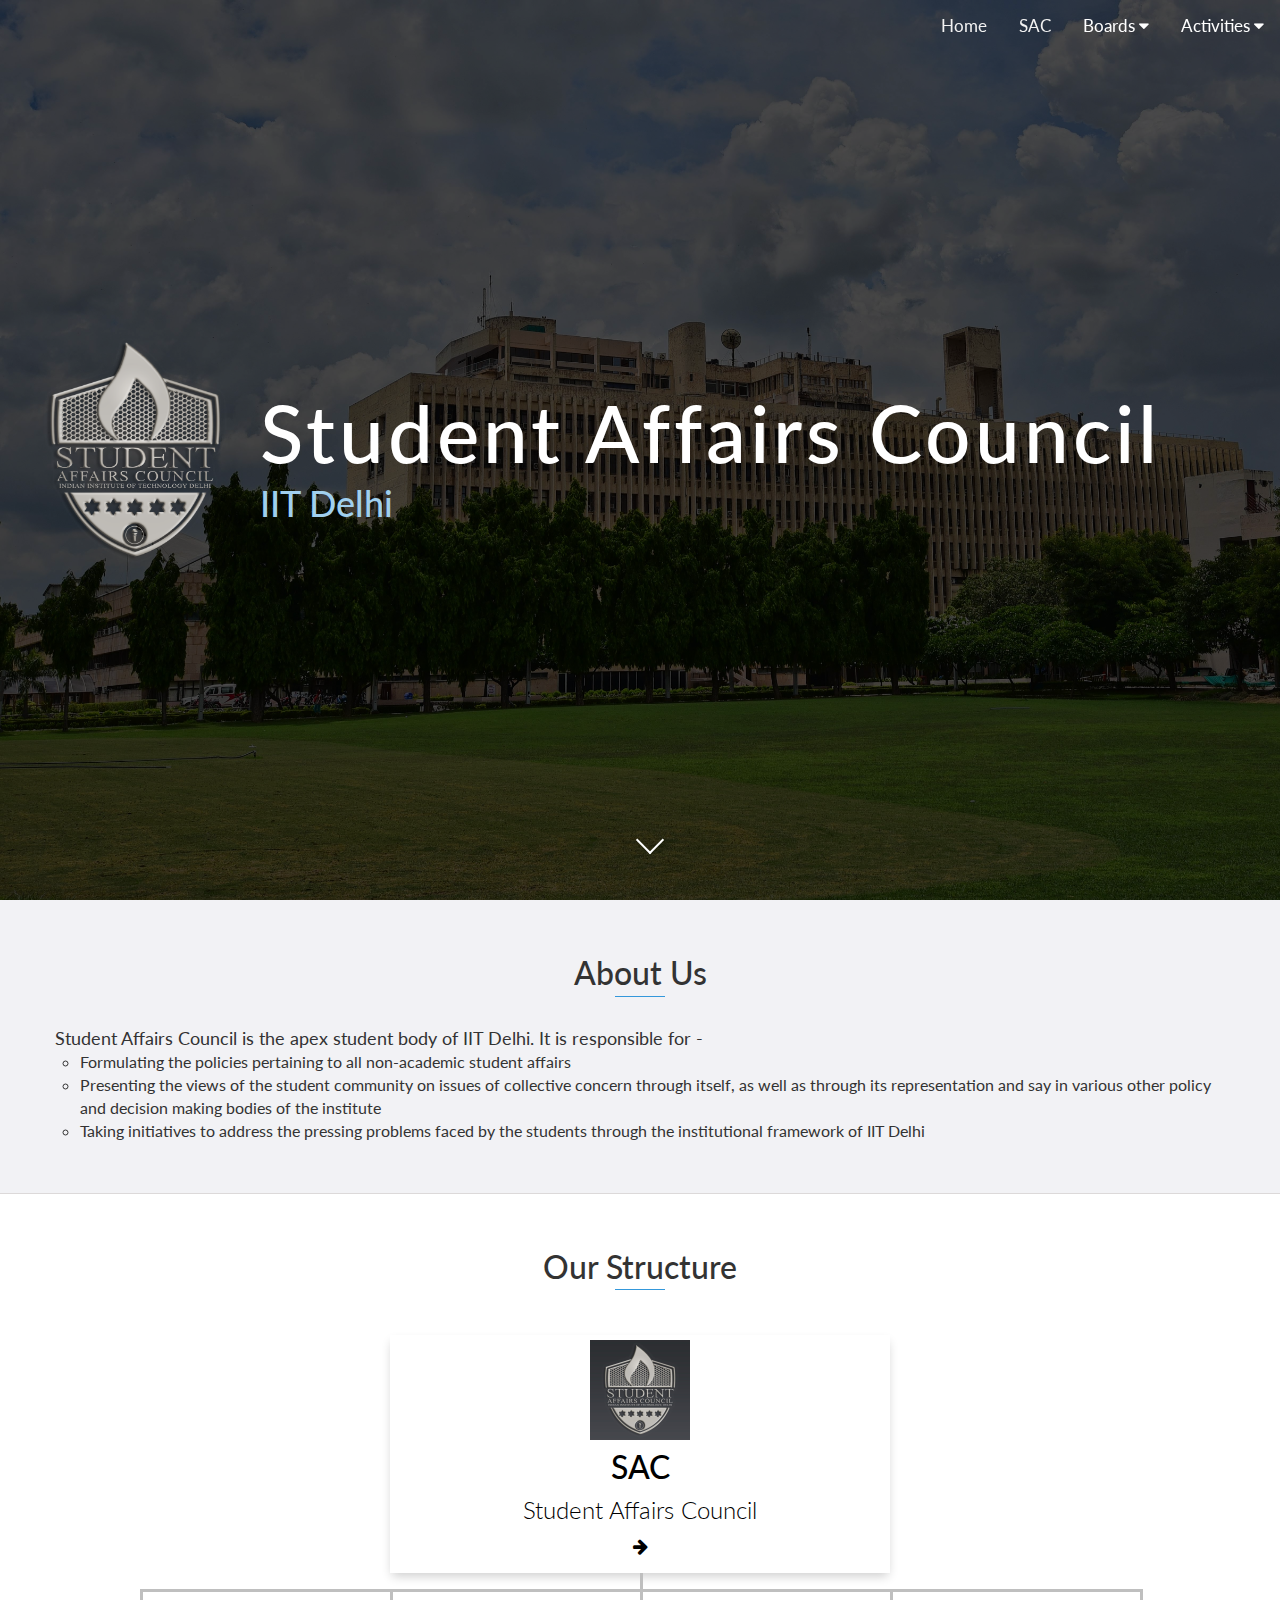
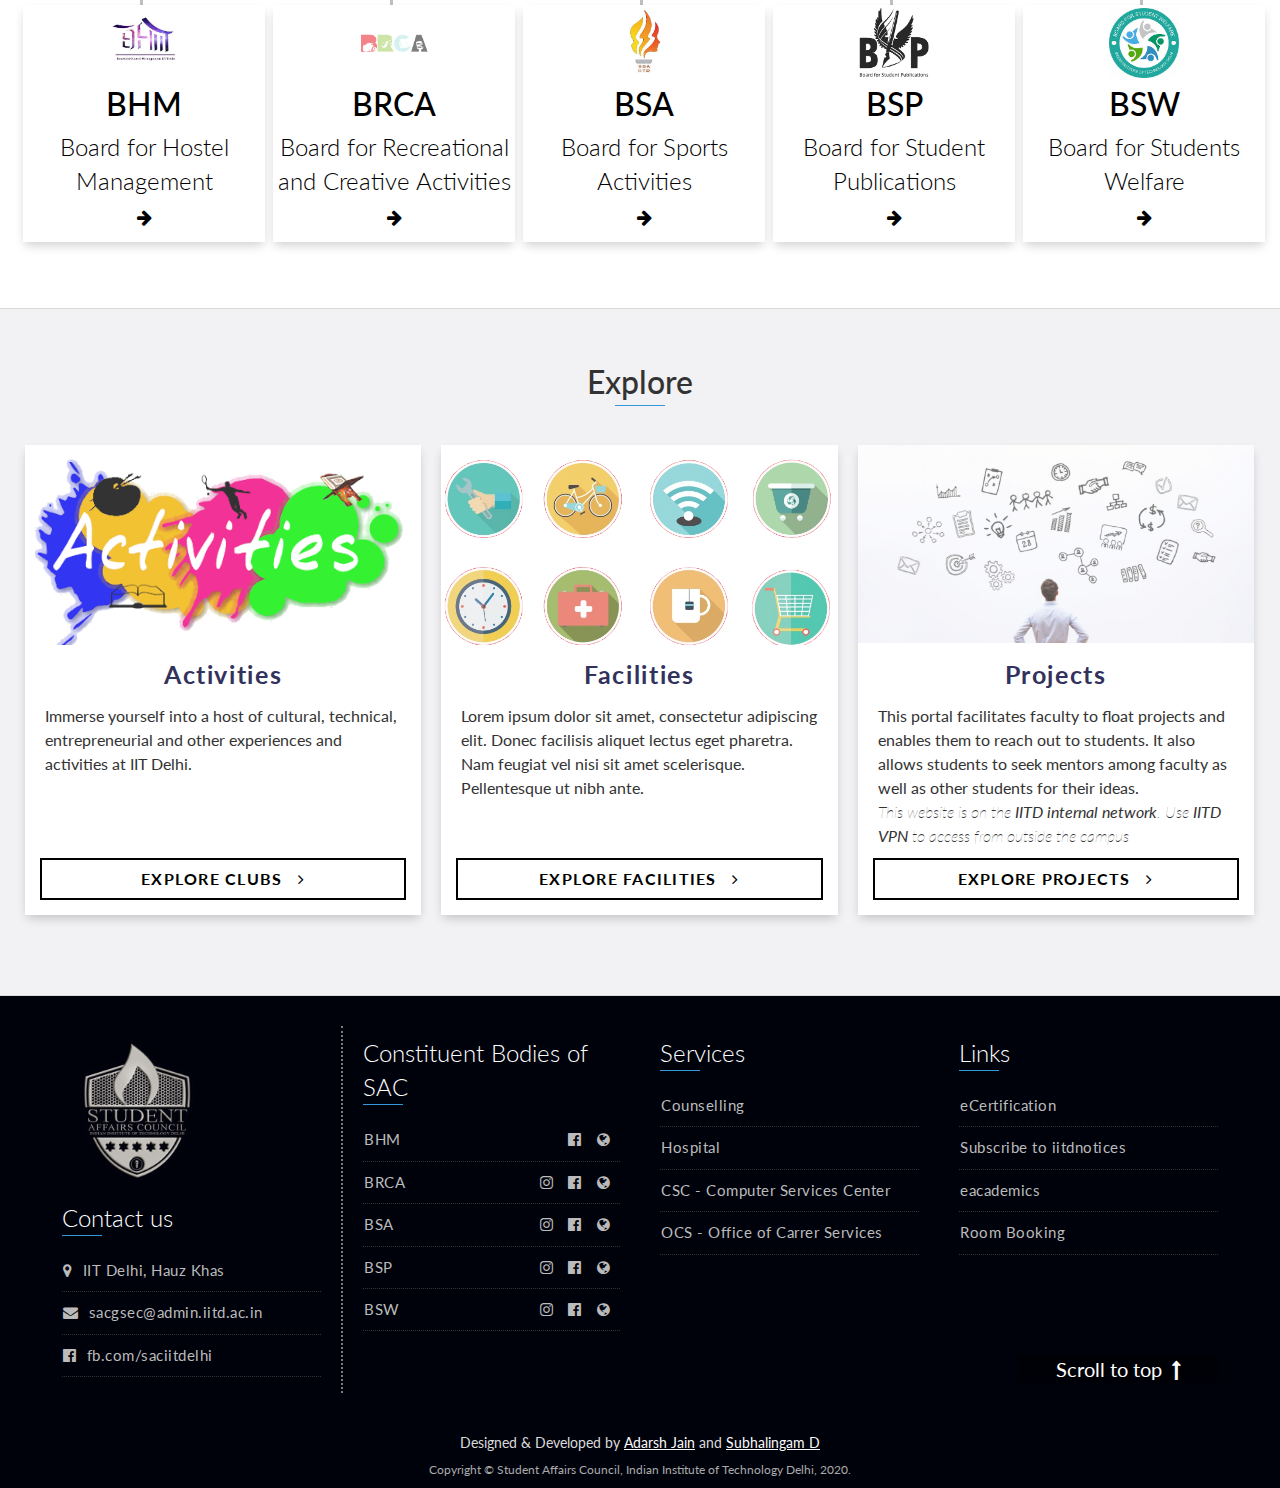
==== commit bd7bb5b6: "minor change in dev area" ====
--- a/index.html
+++ b/index.html
@@ -124,8 +124,16 @@
                   <h2 class="heading">About Us</h2>
               </div>
               <div style="text-align: left;">
-                  <p style="font-size: large">
-                      Student Affairs Council is the apex student body of IIT Delhi. It is responsible for formulating the policies pertaining to all non-academic student affairs, representing the views of the student community on issues of collective concern, and taking initiatives to address the pressing problems faced by the students through the institutional framework of IIT Delhi. SAC also has representation and say in various other policy and decision making bodies of the institute.
+                  <p style="font-size: large">Student Affairs Council is the apex student body of IIT Delhi. It is responsible for -
+										<ul style="list-style-type: circle;margin-left: 25px;">
+											<li>Formulating the policies pertaining to all non-academic student affairs</li>
+											<li>Presenting the views of the student community on issues of collective concern through itself, as well as through
+												its
+												representation and say in various other policy and decision making bodies of the institute</li>
+											<li>Taking initiatives to address the pressing problems faced by the students through the institutional framework of
+												IIT
+												Delhi</li>
+										</ul>
                   </p>
               </div>
           </div>
@@ -261,7 +269,7 @@
                   </div>
                   <div class="card-info">
                       <h2 class="card-title">Activities</h2>
-                      <p class="card-intro">Lorem ipsum dolor sit amet, consectetur adipiscing elit. Donec facilisis aliquet lectus eget pharetra. Nam feugiat vel nisi sit amet scelerisque. Pellentesque ut nibh ante.</p>
+                      <p class="card-intro">Immerse yourself into a host of cultural, technical, entrepreneurial and other experiences and activities at IIT Delhi.</p>
                       <a class="card-more" href="./clubs">Explore Clubs &nbsp <i class="fa fa-angle-right"></i></a>
                   </div>
               </div>
@@ -269,7 +277,7 @@
         <div class="cards" >
               <div class="card-item">
                   <div class="card-image">
-                    <img src="home/imgs/Facilities.jpg"/>
+                    <img src="home/imgs/facilities.png"/>
                   </div>
                   <div class="card-info">
                       <h2 class="card-title">Facilities</h2>
@@ -285,8 +293,8 @@
                   </div>
                   <div class="card-info">
                       <h2 class="card-title">Projects</h2>
-                      <p class="card-intro">Lorem ipsum dolor sit amet, consectetur adipiscing elit. Donec facilisis aliquet lectus eget pharetra. Nam feugiat vel nisi sit amet scelerisque. Pellentesque ut nibh ante.</p>
-                      <a class="card-more" href="#">Explore Projects &nbsp <i class="fa fa-angle-right"></i></a>
+                      <p class="card-intro">This portal facilitates faculty to float projects and enables them to reach out to students. It also allows students to seek mentors among faculty as well as other students for their ideas. <br /> <i style="font-weight:lighter;">This website is on the <em style="font-weight:normal;">IITD internal network</em>. Use <em style="font-weight:normal;">IITD VPN</em> to access from outside the campus</i></p>
+                      <a class="card-more" href="https://internal.iitd.ernet.in/projseeking/" target="_blank">Explore Projects &nbsp <i class="fa fa-angle-right"></i></a>
                   </div>
               </div>
         </div>
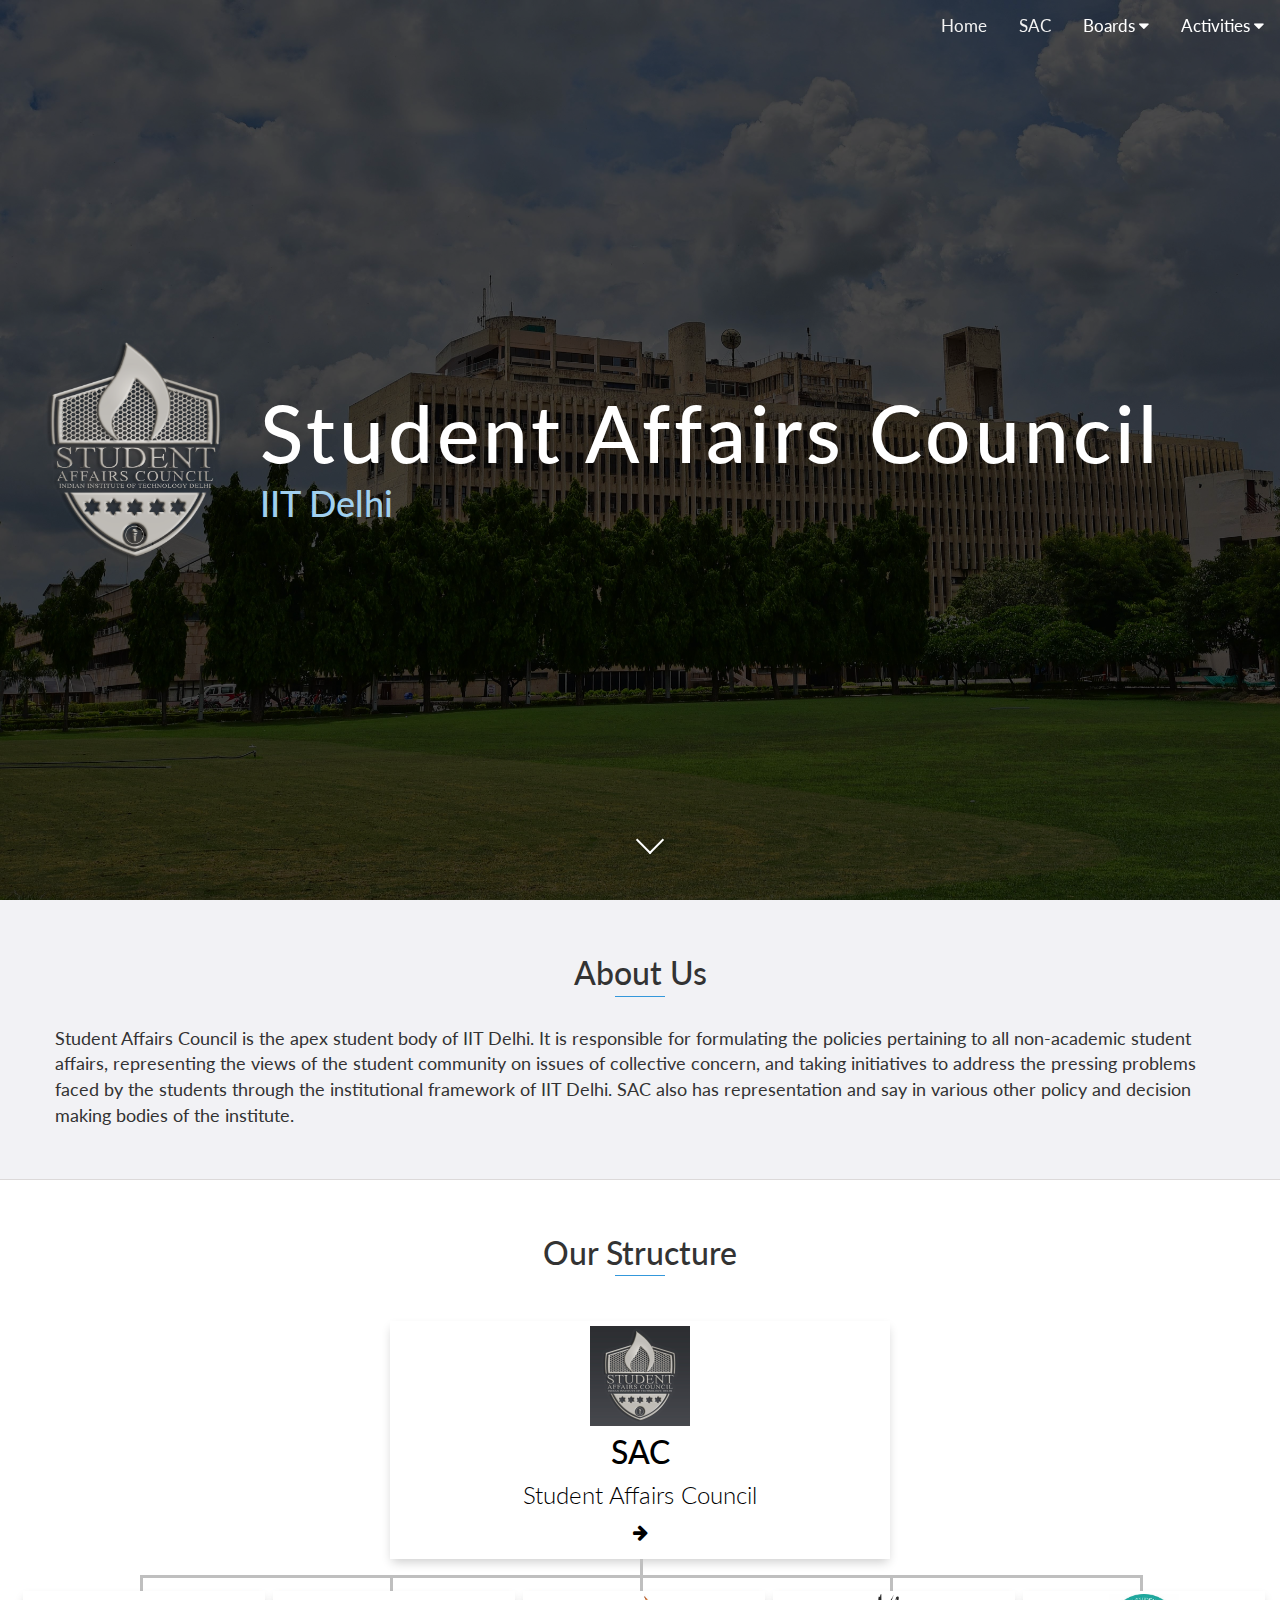
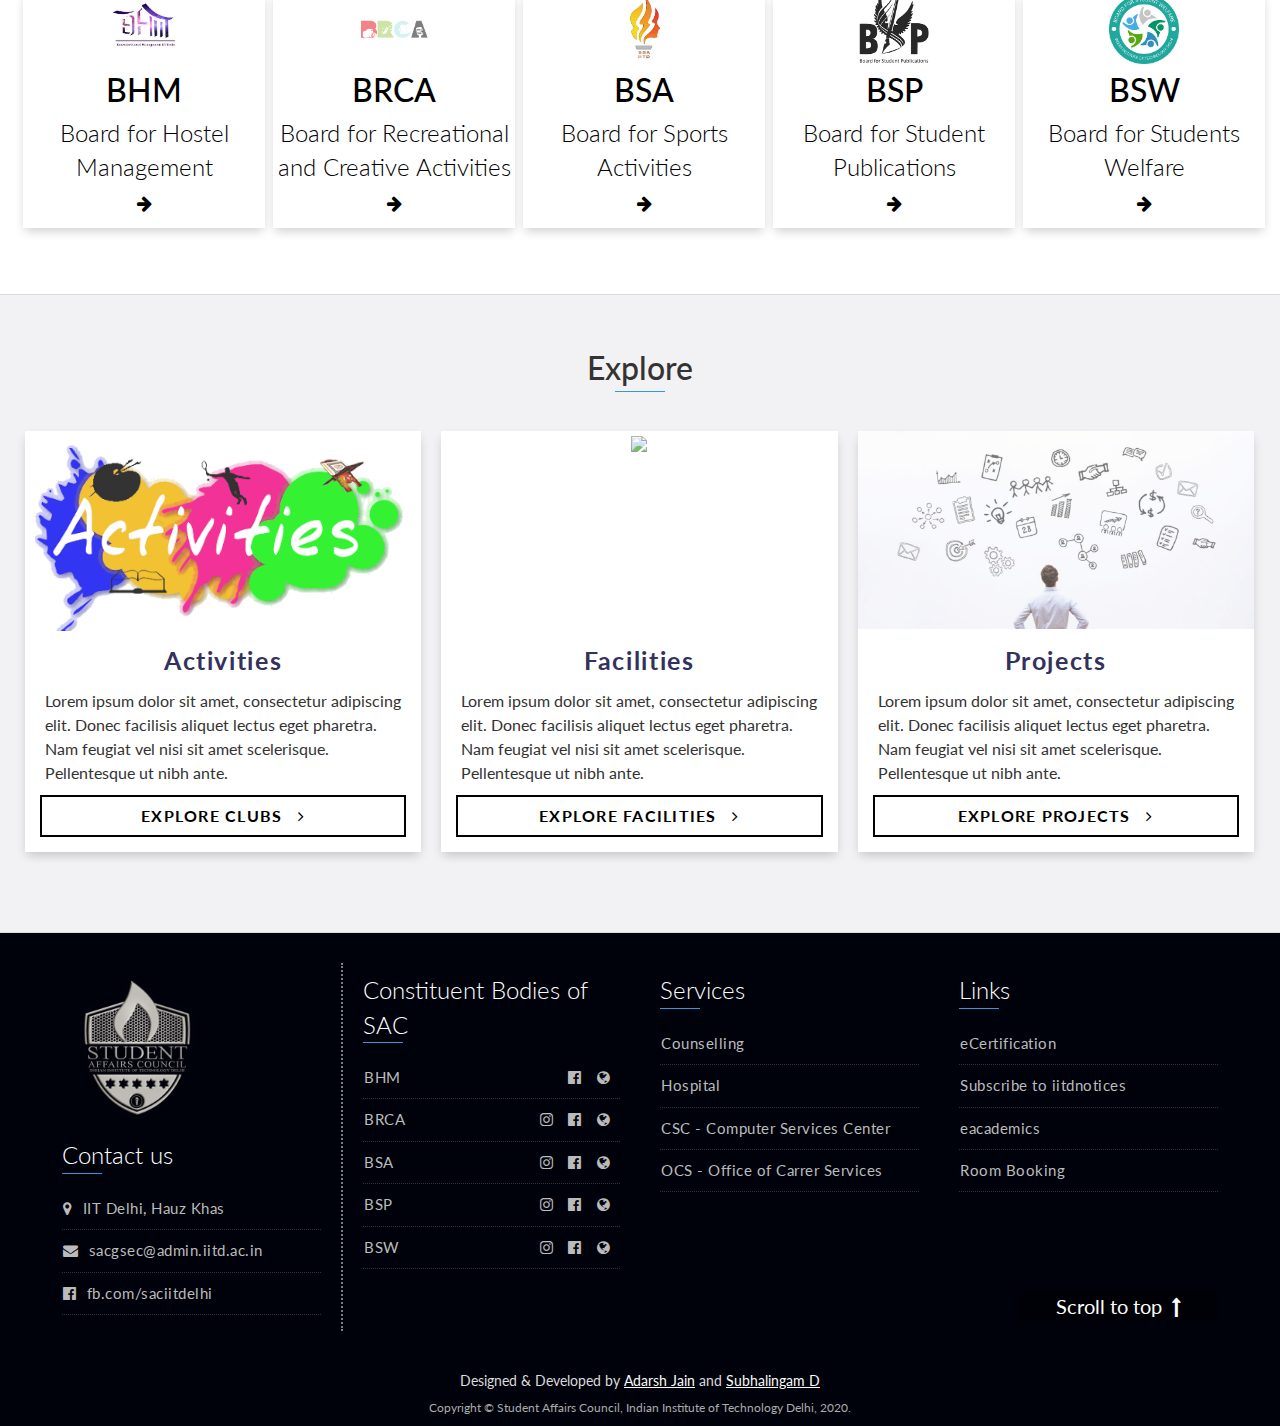
==== commit 3cd691b0: "add theme color for address bar" ====
--- a/index.html
+++ b/index.html
@@ -8,6 +8,9 @@
   <link rel="icon" type="image/png" sizes="32x32" href="favicon/favicon-32x32.png">
   <link rel="icon" type="image/png" sizes="16x16" href="favicon/favicon-16x16.png">
   <link rel="manifest" href="favicon/site.webmanifest">
+  <meta name="theme-color" content="#333">
+  <meta name="msapplication-navbutton-color" content="#333">
+  <meta name="apple-mobile-web-app-status-bar-style" content="#333">
   <link href="libs/bootstrap.min.css" rel="stylesheet"> <!-- should come before style.css -->
   <link rel="stylesheet" href="static/style.css" />
   <link rel="stylesheet" href="home/style.css" />  
@@ -124,16 +127,8 @@
                   <h2 class="heading">About Us</h2>
               </div>
               <div style="text-align: left;">
-                  <p style="font-size: large">Student Affairs Council is the apex student body of IIT Delhi. It is responsible for -
-										<ul style="list-style-type: circle;margin-left: 25px;">
-											<li>Formulating the policies pertaining to all non-academic student affairs</li>
-											<li>Presenting the views of the student community on issues of collective concern through itself, as well as through
-												its
-												representation and say in various other policy and decision making bodies of the institute</li>
-											<li>Taking initiatives to address the pressing problems faced by the students through the institutional framework of
-												IIT
-												Delhi</li>
-										</ul>
+                  <p style="font-size: large">
+                      Student Affairs Council is the apex student body of IIT Delhi. It is responsible for formulating the policies pertaining to all non-academic student affairs, representing the views of the student community on issues of collective concern, and taking initiatives to address the pressing problems faced by the students through the institutional framework of IIT Delhi. SAC also has representation and say in various other policy and decision making bodies of the institute.
                   </p>
               </div>
           </div>
@@ -269,7 +264,7 @@
                   </div>
                   <div class="card-info">
                       <h2 class="card-title">Activities</h2>
-                      <p class="card-intro">Immerse yourself into a host of cultural, technical, entrepreneurial and other experiences and activities at IIT Delhi.</p>
+                      <p class="card-intro">Lorem ipsum dolor sit amet, consectetur adipiscing elit. Donec facilisis aliquet lectus eget pharetra. Nam feugiat vel nisi sit amet scelerisque. Pellentesque ut nibh ante.</p>
                       <a class="card-more" href="./clubs">Explore Clubs &nbsp <i class="fa fa-angle-right"></i></a>
                   </div>
               </div>
@@ -277,7 +272,7 @@
         <div class="cards" >
               <div class="card-item">
                   <div class="card-image">
-                    <img src="home/imgs/facilities.png"/>
+                    <img src="home/imgs/Facilities.jpg"/>
                   </div>
                   <div class="card-info">
                       <h2 class="card-title">Facilities</h2>
@@ -293,8 +288,8 @@
                   </div>
                   <div class="card-info">
                       <h2 class="card-title">Projects</h2>
-                      <p class="card-intro">This portal facilitates faculty to float projects and enables them to reach out to students. It also allows students to seek mentors among faculty as well as other students for their ideas. <br /> <i style="font-weight:lighter;">This website is on the <em style="font-weight:normal;">IITD internal network</em>. Use <em style="font-weight:normal;">IITD VPN</em> to access from outside the campus</i></p>
-                      <a class="card-more" href="https://internal.iitd.ernet.in/projseeking/" target="_blank">Explore Projects &nbsp <i class="fa fa-angle-right"></i></a>
+                      <p class="card-intro">Lorem ipsum dolor sit amet, consectetur adipiscing elit. Donec facilisis aliquet lectus eget pharetra. Nam feugiat vel nisi sit amet scelerisque. Pellentesque ut nibh ante.</p>
+                      <a class="card-more" href="#">Explore Projects &nbsp <i class="fa fa-angle-right"></i></a>
                   </div>
               </div>
         </div>
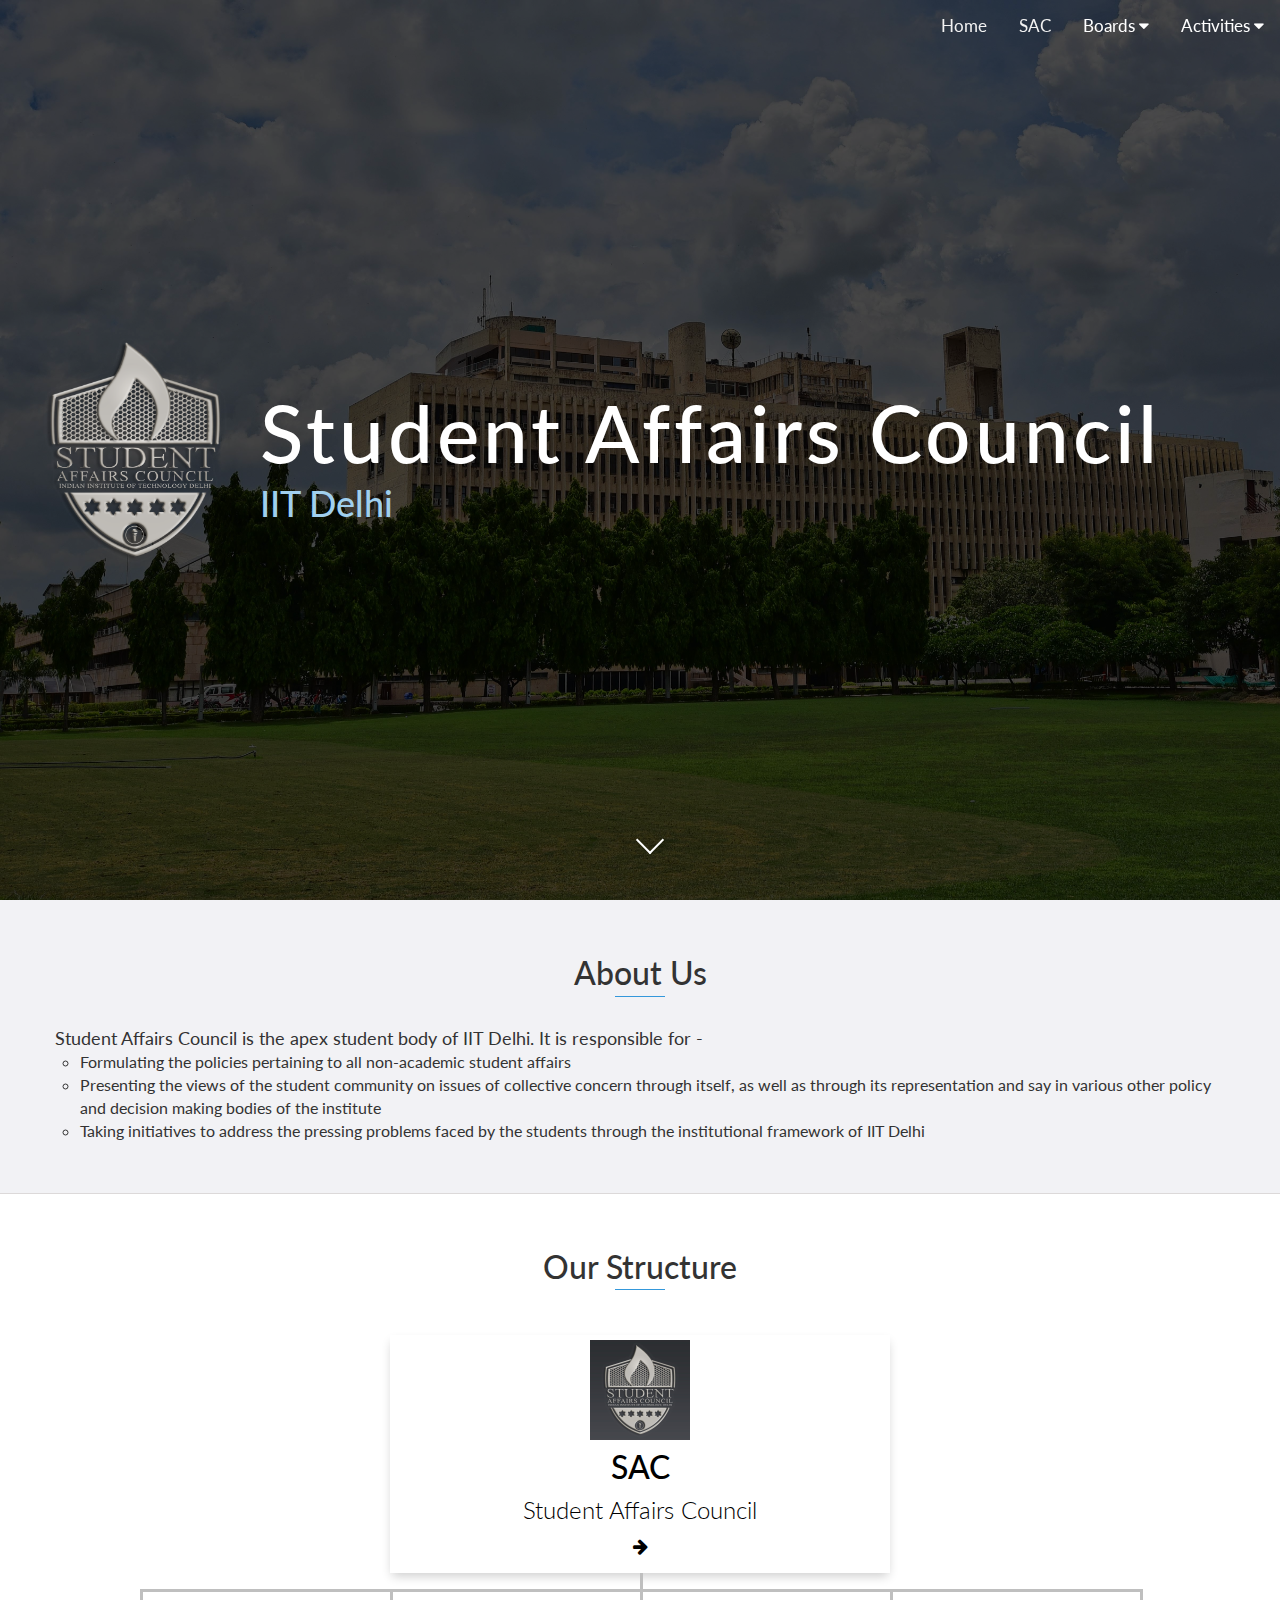
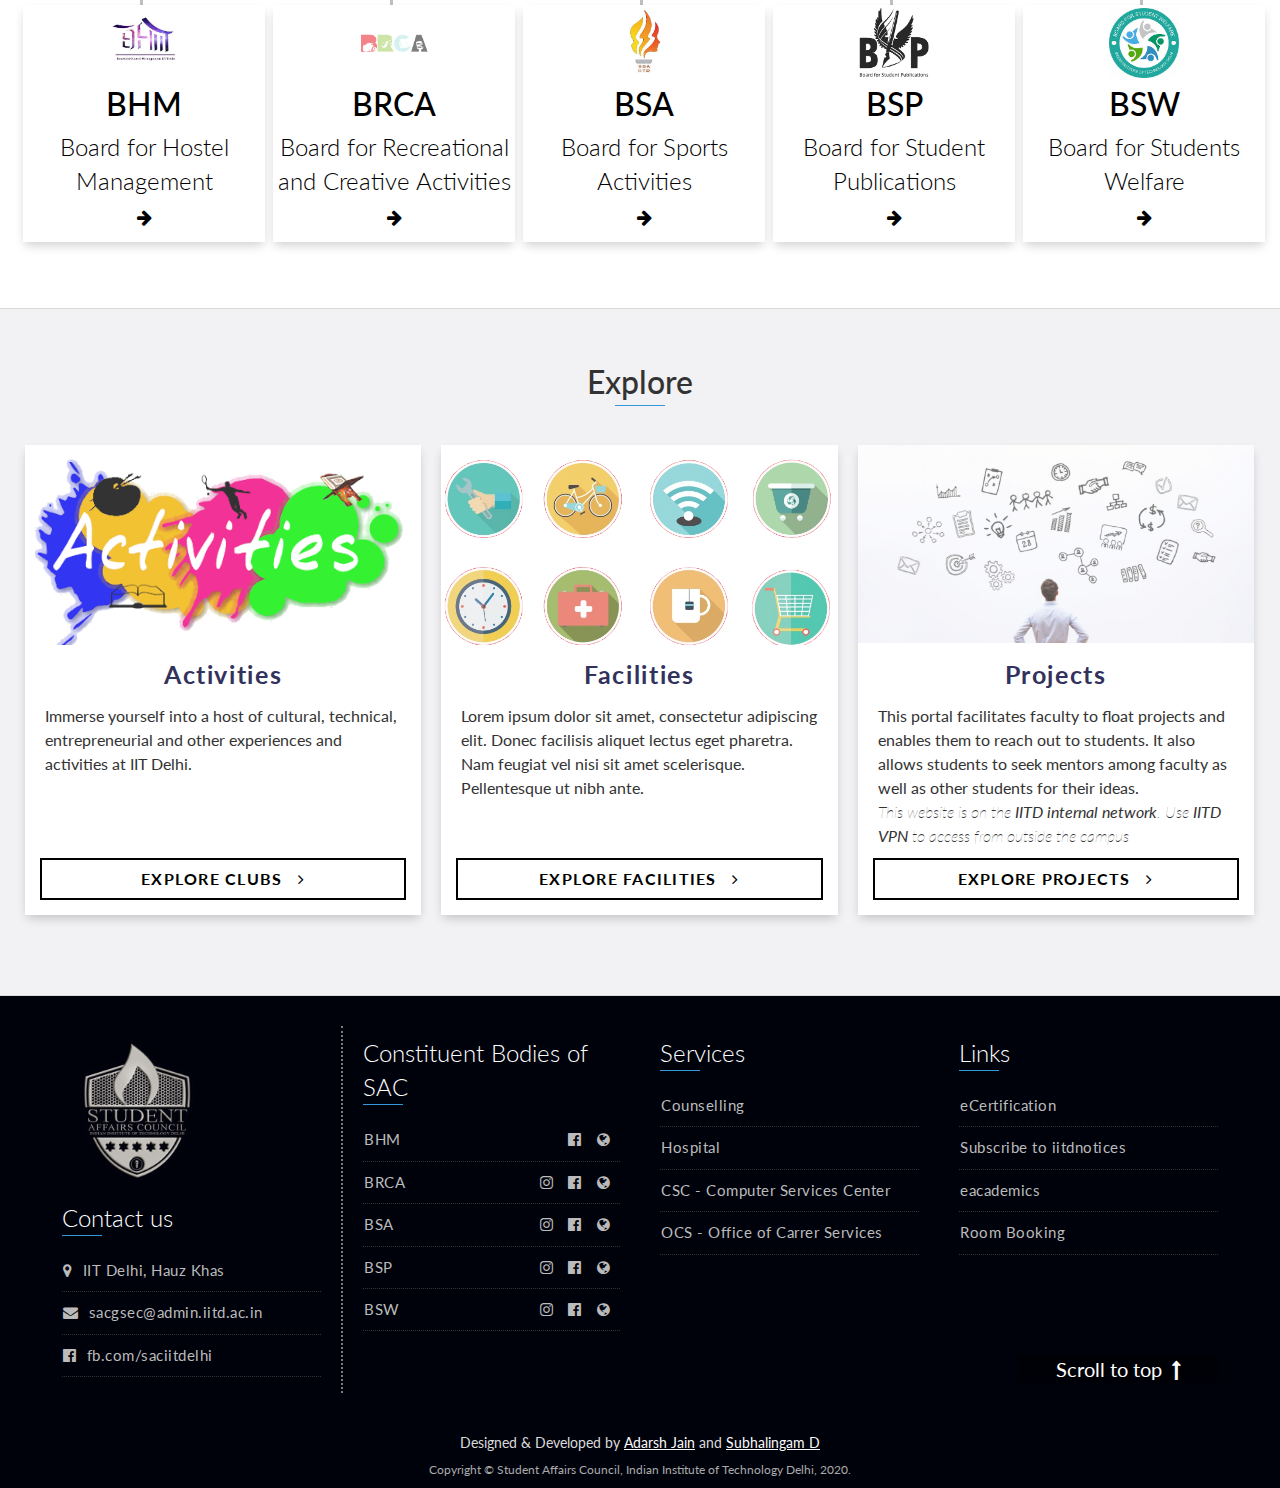
==== commit 72ac5e8b: "add theme color for address bar" ====
--- a/index.html
+++ b/index.html
@@ -127,8 +127,16 @@
                   <h2 class="heading">About Us</h2>
               </div>
               <div style="text-align: left;">
-                  <p style="font-size: large">
-                      Student Affairs Council is the apex student body of IIT Delhi. It is responsible for formulating the policies pertaining to all non-academic student affairs, representing the views of the student community on issues of collective concern, and taking initiatives to address the pressing problems faced by the students through the institutional framework of IIT Delhi. SAC also has representation and say in various other policy and decision making bodies of the institute.
+                  <p style="font-size: large">Student Affairs Council is the apex student body of IIT Delhi. It is responsible for -
+										<ul style="list-style-type: circle;margin-left: 25px;">
+											<li>Formulating the policies pertaining to all non-academic student affairs</li>
+											<li>Presenting the views of the student community on issues of collective concern through itself, as well as through
+												its
+												representation and say in various other policy and decision making bodies of the institute</li>
+											<li>Taking initiatives to address the pressing problems faced by the students through the institutional framework of
+												IIT
+												Delhi</li>
+										</ul>
                   </p>
               </div>
           </div>
@@ -264,7 +272,7 @@
                   </div>
                   <div class="card-info">
                       <h2 class="card-title">Activities</h2>
-                      <p class="card-intro">Lorem ipsum dolor sit amet, consectetur adipiscing elit. Donec facilisis aliquet lectus eget pharetra. Nam feugiat vel nisi sit amet scelerisque. Pellentesque ut nibh ante.</p>
+                      <p class="card-intro">Immerse yourself into a host of cultural, technical, entrepreneurial and other experiences and activities at IIT Delhi.</p>
                       <a class="card-more" href="./clubs">Explore Clubs &nbsp <i class="fa fa-angle-right"></i></a>
                   </div>
               </div>
@@ -272,7 +280,7 @@
         <div class="cards" >
               <div class="card-item">
                   <div class="card-image">
-                    <img src="home/imgs/Facilities.jpg"/>
+                    <img src="home/imgs/facilities.png"/>
                   </div>
                   <div class="card-info">
                       <h2 class="card-title">Facilities</h2>
@@ -288,8 +296,8 @@
                   </div>
                   <div class="card-info">
                       <h2 class="card-title">Projects</h2>
-                      <p class="card-intro">Lorem ipsum dolor sit amet, consectetur adipiscing elit. Donec facilisis aliquet lectus eget pharetra. Nam feugiat vel nisi sit amet scelerisque. Pellentesque ut nibh ante.</p>
-                      <a class="card-more" href="#">Explore Projects &nbsp <i class="fa fa-angle-right"></i></a>
+                      <p class="card-intro">This portal facilitates faculty to float projects and enables them to reach out to students. It also allows students to seek mentors among faculty as well as other students for their ideas. <br /> <i style="font-weight:lighter;">This website is on the <em style="font-weight:normal;">IITD internal network</em>. Use <em style="font-weight:normal;">IITD VPN</em> to access from outside the campus</i></p>
+                      <a class="card-more" href="https://internal.iitd.ernet.in/projseeking/" target="_blank">Explore Projects &nbsp <i class="fa fa-angle-right"></i></a>
                   </div>
               </div>
         </div>
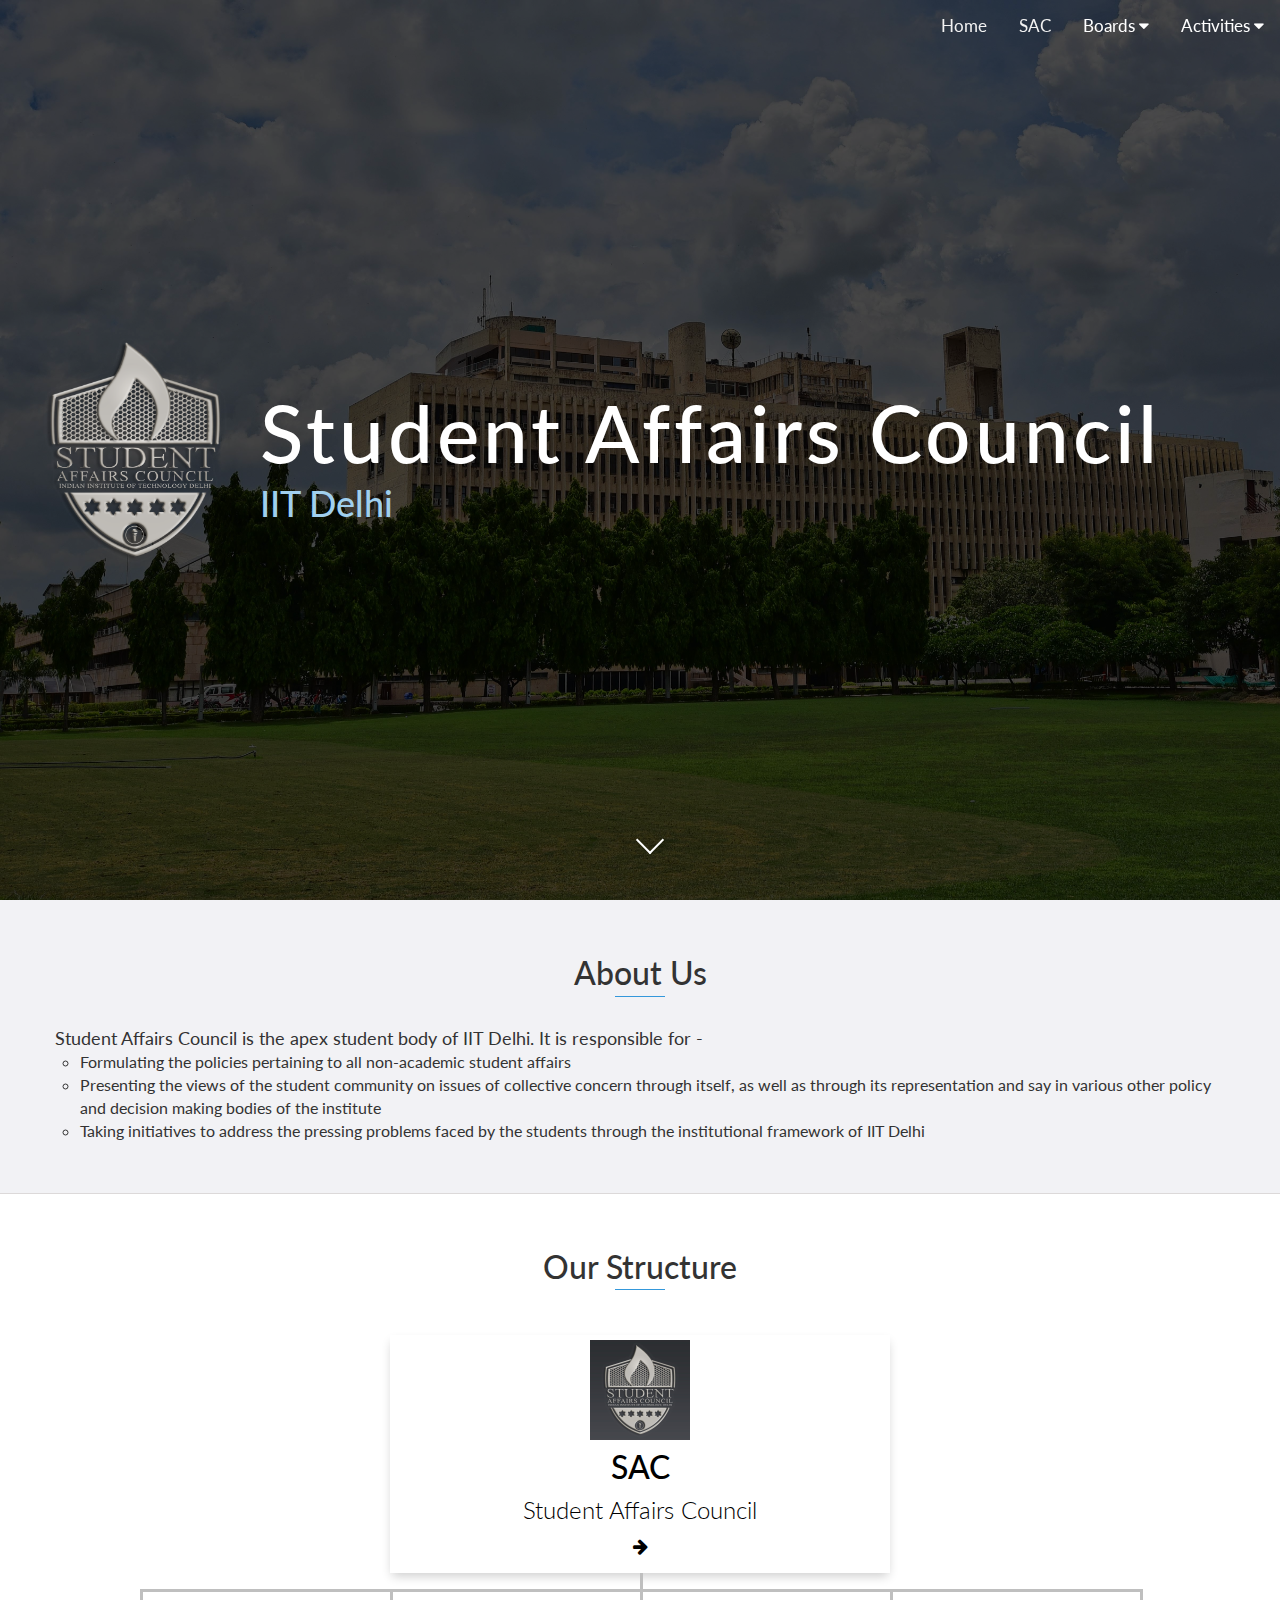
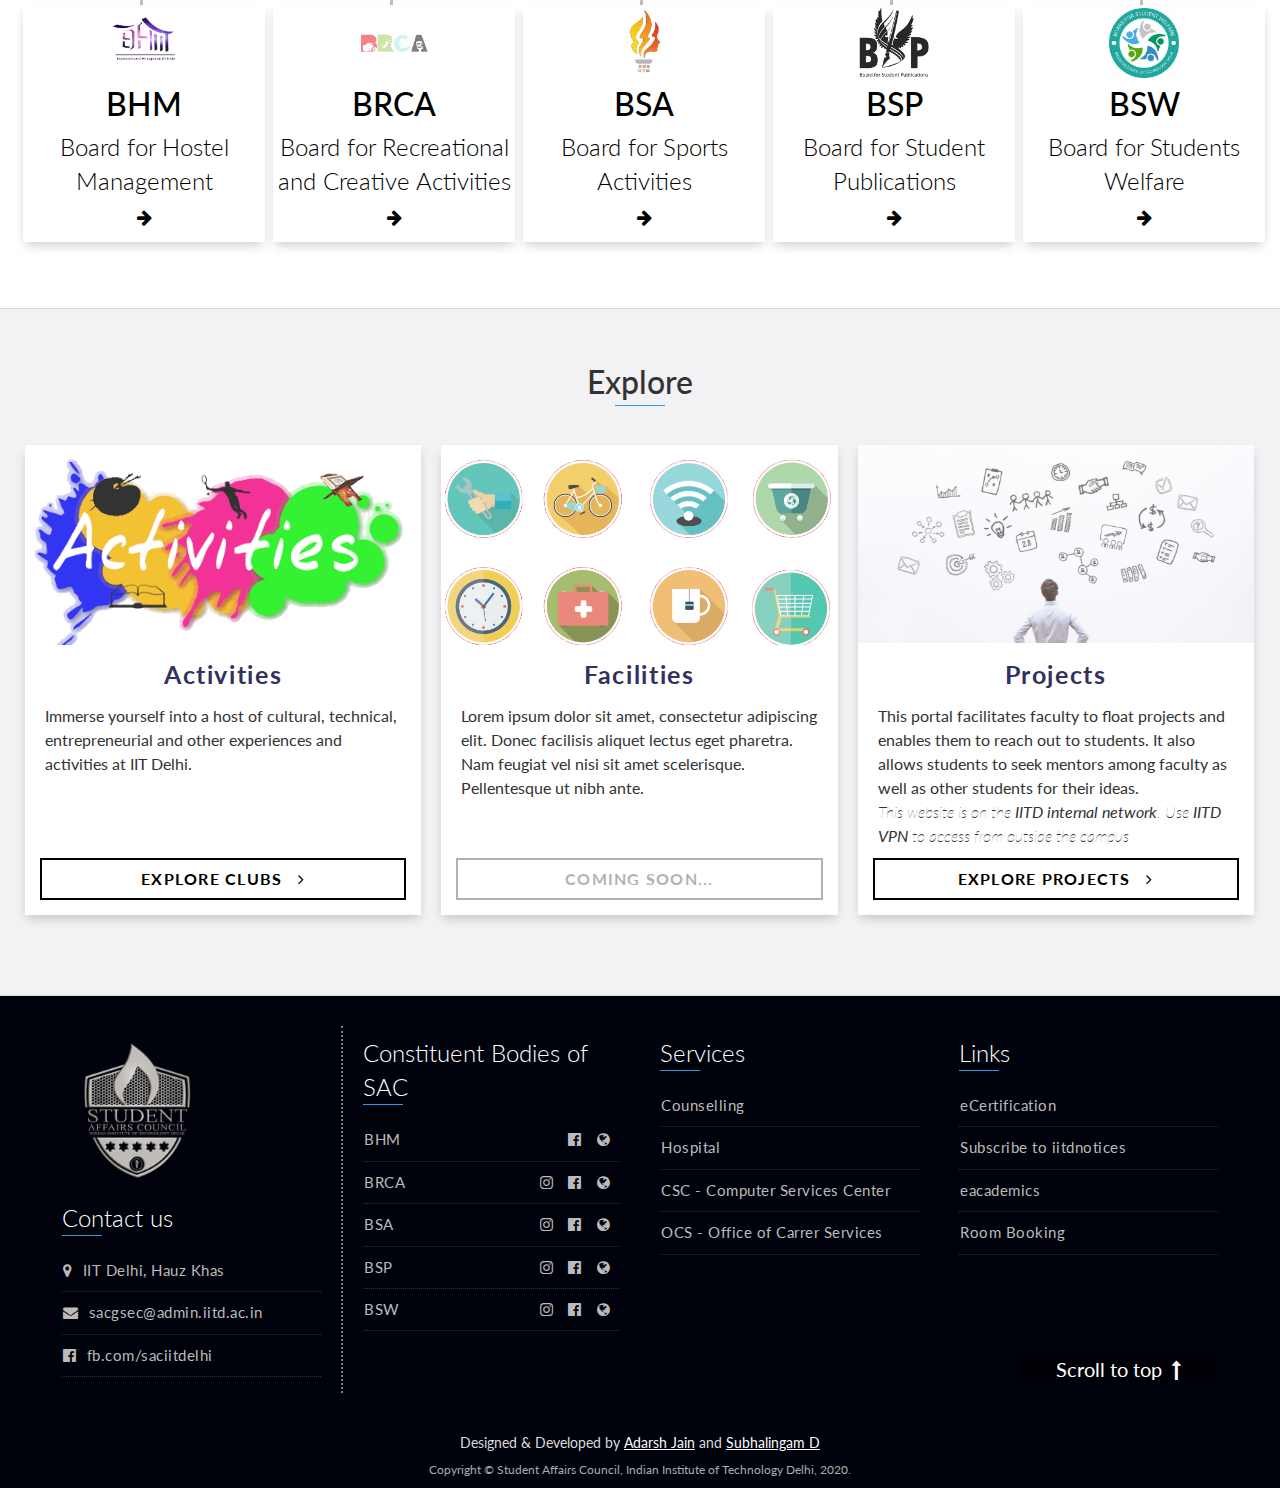
==== commit 93a80778: "facilities coming soon" ====
--- a/index.html
+++ b/index.html
@@ -285,7 +285,7 @@
                   <div class="card-info">
                       <h2 class="card-title">Facilities</h2>
                       <p class="card-intro">Lorem ipsum dolor sit amet, consectetur adipiscing elit. Donec facilisis aliquet lectus eget pharetra. Nam feugiat vel nisi sit amet scelerisque. Pellentesque ut nibh ante.</p>
-                      <a class="card-more" href="./facilities">Explore Facilities &nbsp <i class="fa fa-angle-right"></i></a>
+                      <a class="card-more" href="javascript:void(0)" style="opacity:0.3;cursor:not-allowed;">Coming Soon...</a>
                   </div>
               </div>
         </div>
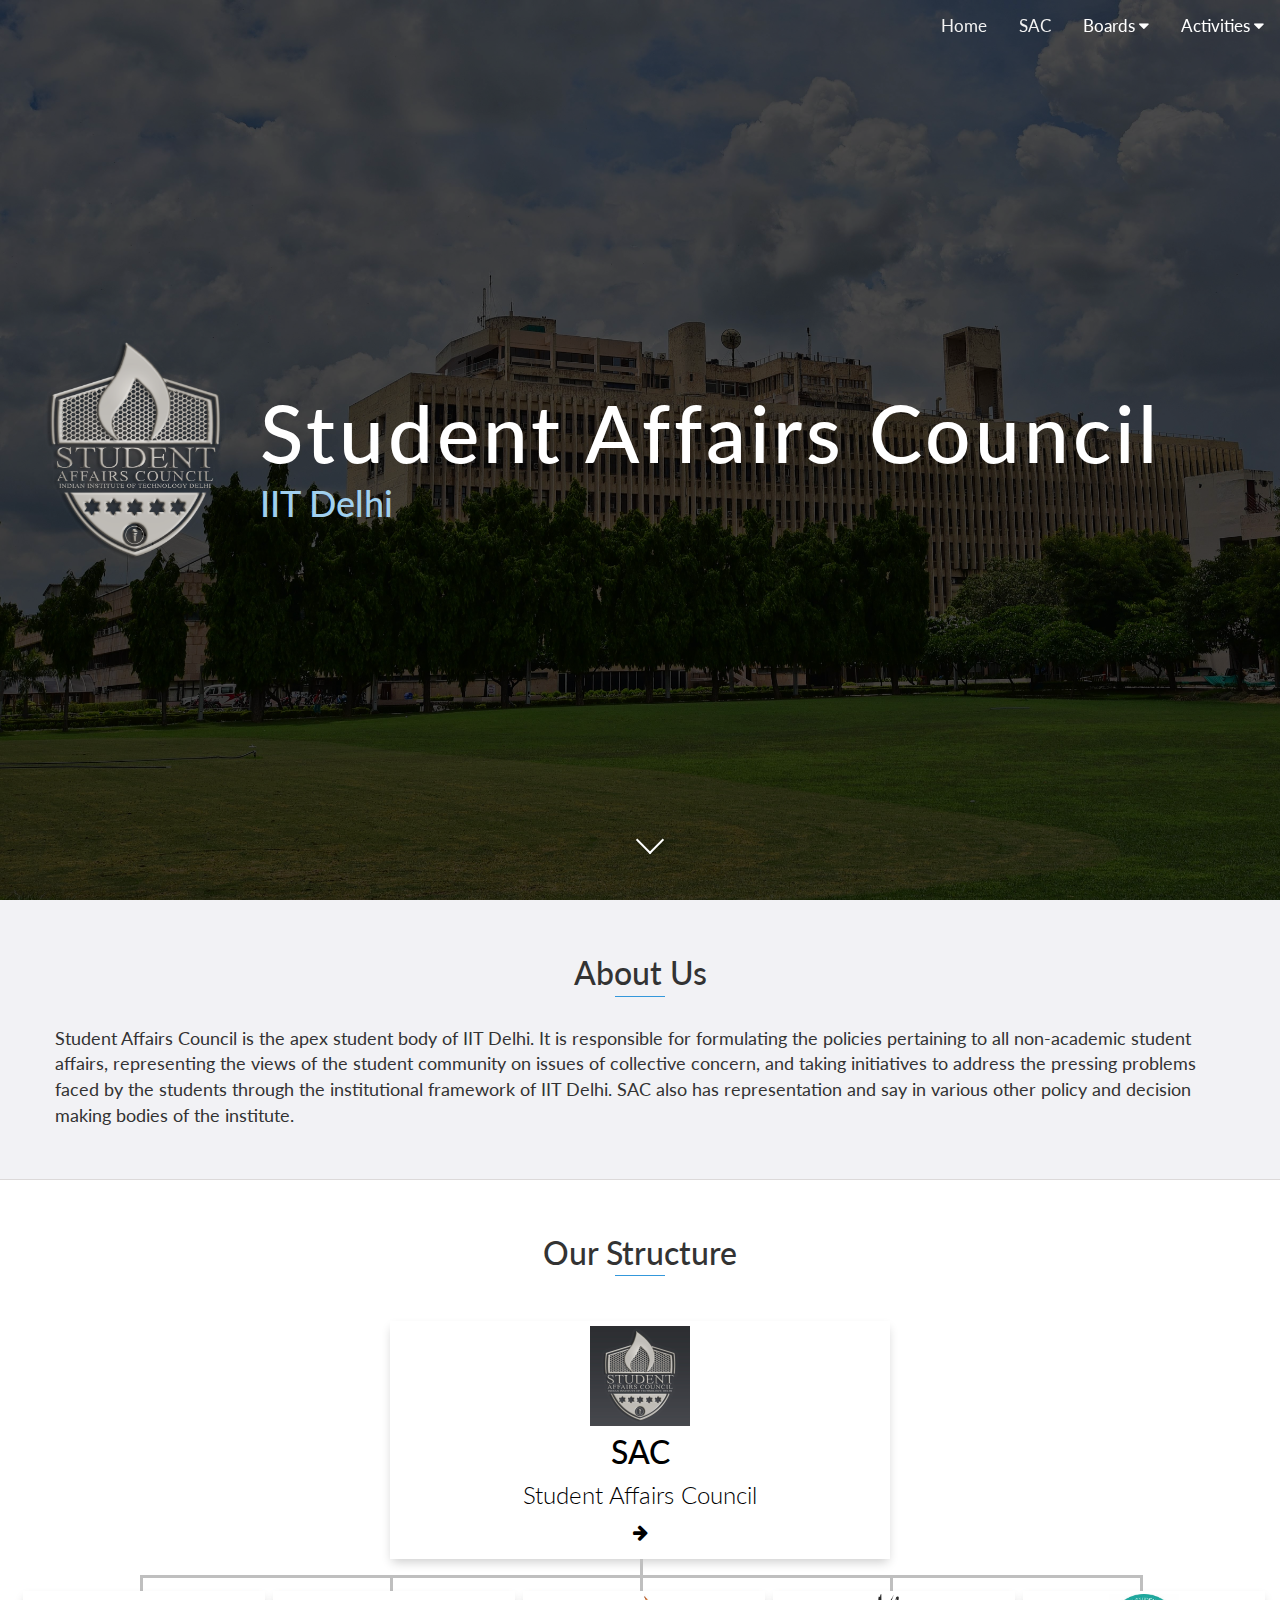
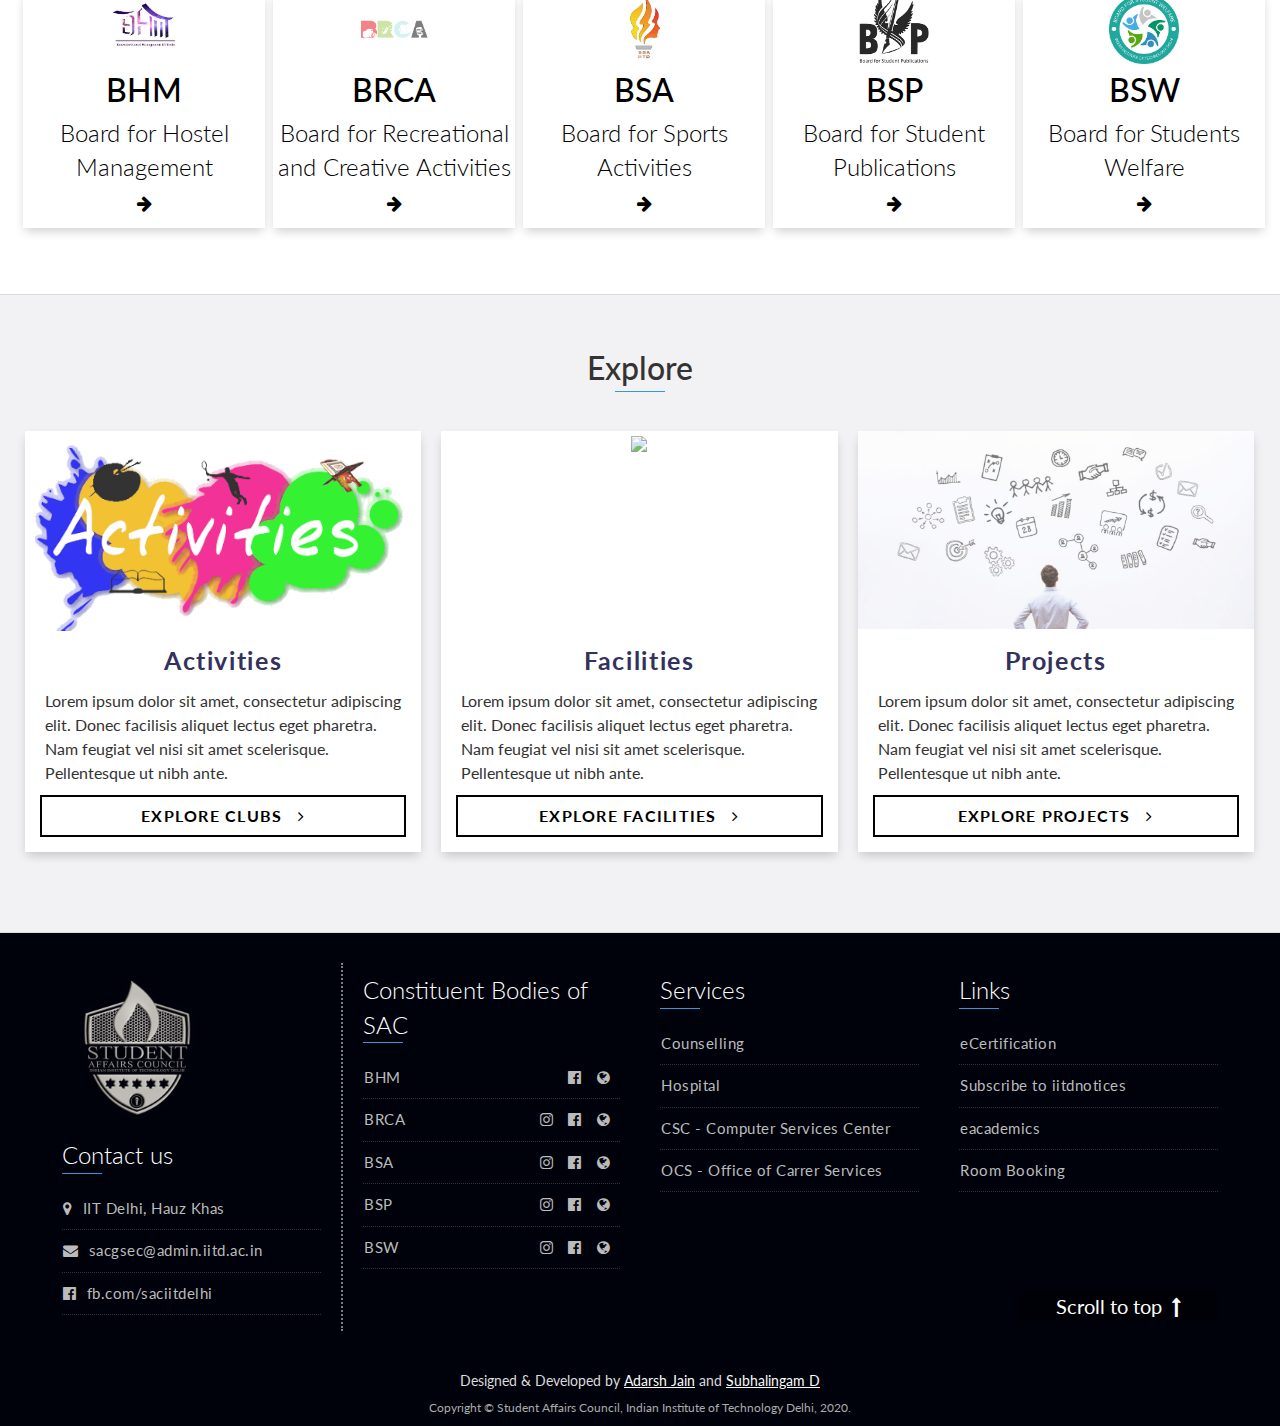
==== commit c8b516bb: "header footer changed for all pages" ====
--- a/index.html
+++ b/index.html
@@ -81,17 +81,6 @@
            <a href="clubs/#others">Others</a>
          </div>
        </div>
-       <!---
-       <div class="dropdown">
-         <button class="dropbtn">Explore
-           <i class="fa fa-caret-down"></i>
-         </button>
-         <div class="dropdown-content">
-           <a href="facilities/">Facilities</a>
-           <a href="#">Projects</a>
-         </div>
-       </div>
-        -->
      </div>
    </nav>
   </header>
@@ -127,16 +116,8 @@
                   <h2 class="heading">About Us</h2>
               </div>
               <div style="text-align: left;">
-                  <p style="font-size: large">Student Affairs Council is the apex student body of IIT Delhi. It is responsible for -
-										<ul style="list-style-type: circle;margin-left: 25px;">
-											<li>Formulating the policies pertaining to all non-academic student affairs</li>
-											<li>Presenting the views of the student community on issues of collective concern through itself, as well as through
-												its
-												representation and say in various other policy and decision making bodies of the institute</li>
-											<li>Taking initiatives to address the pressing problems faced by the students through the institutional framework of
-												IIT
-												Delhi</li>
-										</ul>
+                  <p style="font-size: large">
+                      Student Affairs Council is the apex student body of IIT Delhi. It is responsible for formulating the policies pertaining to all non-academic student affairs, representing the views of the student community on issues of collective concern, and taking initiatives to address the pressing problems faced by the students through the institutional framework of IIT Delhi. SAC also has representation and say in various other policy and decision making bodies of the institute.
                   </p>
               </div>
           </div>
@@ -272,7 +253,7 @@
                   </div>
                   <div class="card-info">
                       <h2 class="card-title">Activities</h2>
-                      <p class="card-intro">Immerse yourself into a host of cultural, technical, entrepreneurial and other experiences and activities at IIT Delhi.</p>
+                      <p class="card-intro">Lorem ipsum dolor sit amet, consectetur adipiscing elit. Donec facilisis aliquet lectus eget pharetra. Nam feugiat vel nisi sit amet scelerisque. Pellentesque ut nibh ante.</p>
                       <a class="card-more" href="./clubs">Explore Clubs &nbsp <i class="fa fa-angle-right"></i></a>
                   </div>
               </div>
@@ -280,12 +261,12 @@
         <div class="cards" >
               <div class="card-item">
                   <div class="card-image">
-                    <img src="home/imgs/facilities.png"/>
+                    <img src="home/imgs/Facilities.jpg"/>
                   </div>
                   <div class="card-info">
                       <h2 class="card-title">Facilities</h2>
                       <p class="card-intro">Lorem ipsum dolor sit amet, consectetur adipiscing elit. Donec facilisis aliquet lectus eget pharetra. Nam feugiat vel nisi sit amet scelerisque. Pellentesque ut nibh ante.</p>
-                      <a class="card-more" href="javascript:void(0)" style="opacity:0.3;cursor:not-allowed;">Coming Soon...</a>
+                      <a class="card-more" href="./facilities">Explore Facilities &nbsp <i class="fa fa-angle-right"></i></a>
                   </div>
               </div>
         </div>
@@ -296,8 +277,8 @@
                   </div>
                   <div class="card-info">
                       <h2 class="card-title">Projects</h2>
-                      <p class="card-intro">This portal facilitates faculty to float projects and enables them to reach out to students. It also allows students to seek mentors among faculty as well as other students for their ideas. <br /> <i style="font-weight:lighter;">This website is on the <em style="font-weight:normal;">IITD internal network</em>. Use <em style="font-weight:normal;">IITD VPN</em> to access from outside the campus</i></p>
-                      <a class="card-more" href="https://internal.iitd.ernet.in/projseeking/" target="_blank">Explore Projects &nbsp <i class="fa fa-angle-right"></i></a>
+                      <p class="card-intro">Lorem ipsum dolor sit amet, consectetur adipiscing elit. Donec facilisis aliquet lectus eget pharetra. Nam feugiat vel nisi sit amet scelerisque. Pellentesque ut nibh ante.</p>
+                      <a class="card-more" href="#">Explore Projects &nbsp <i class="fa fa-angle-right"></i></a>
                   </div>
               </div>
         </div>
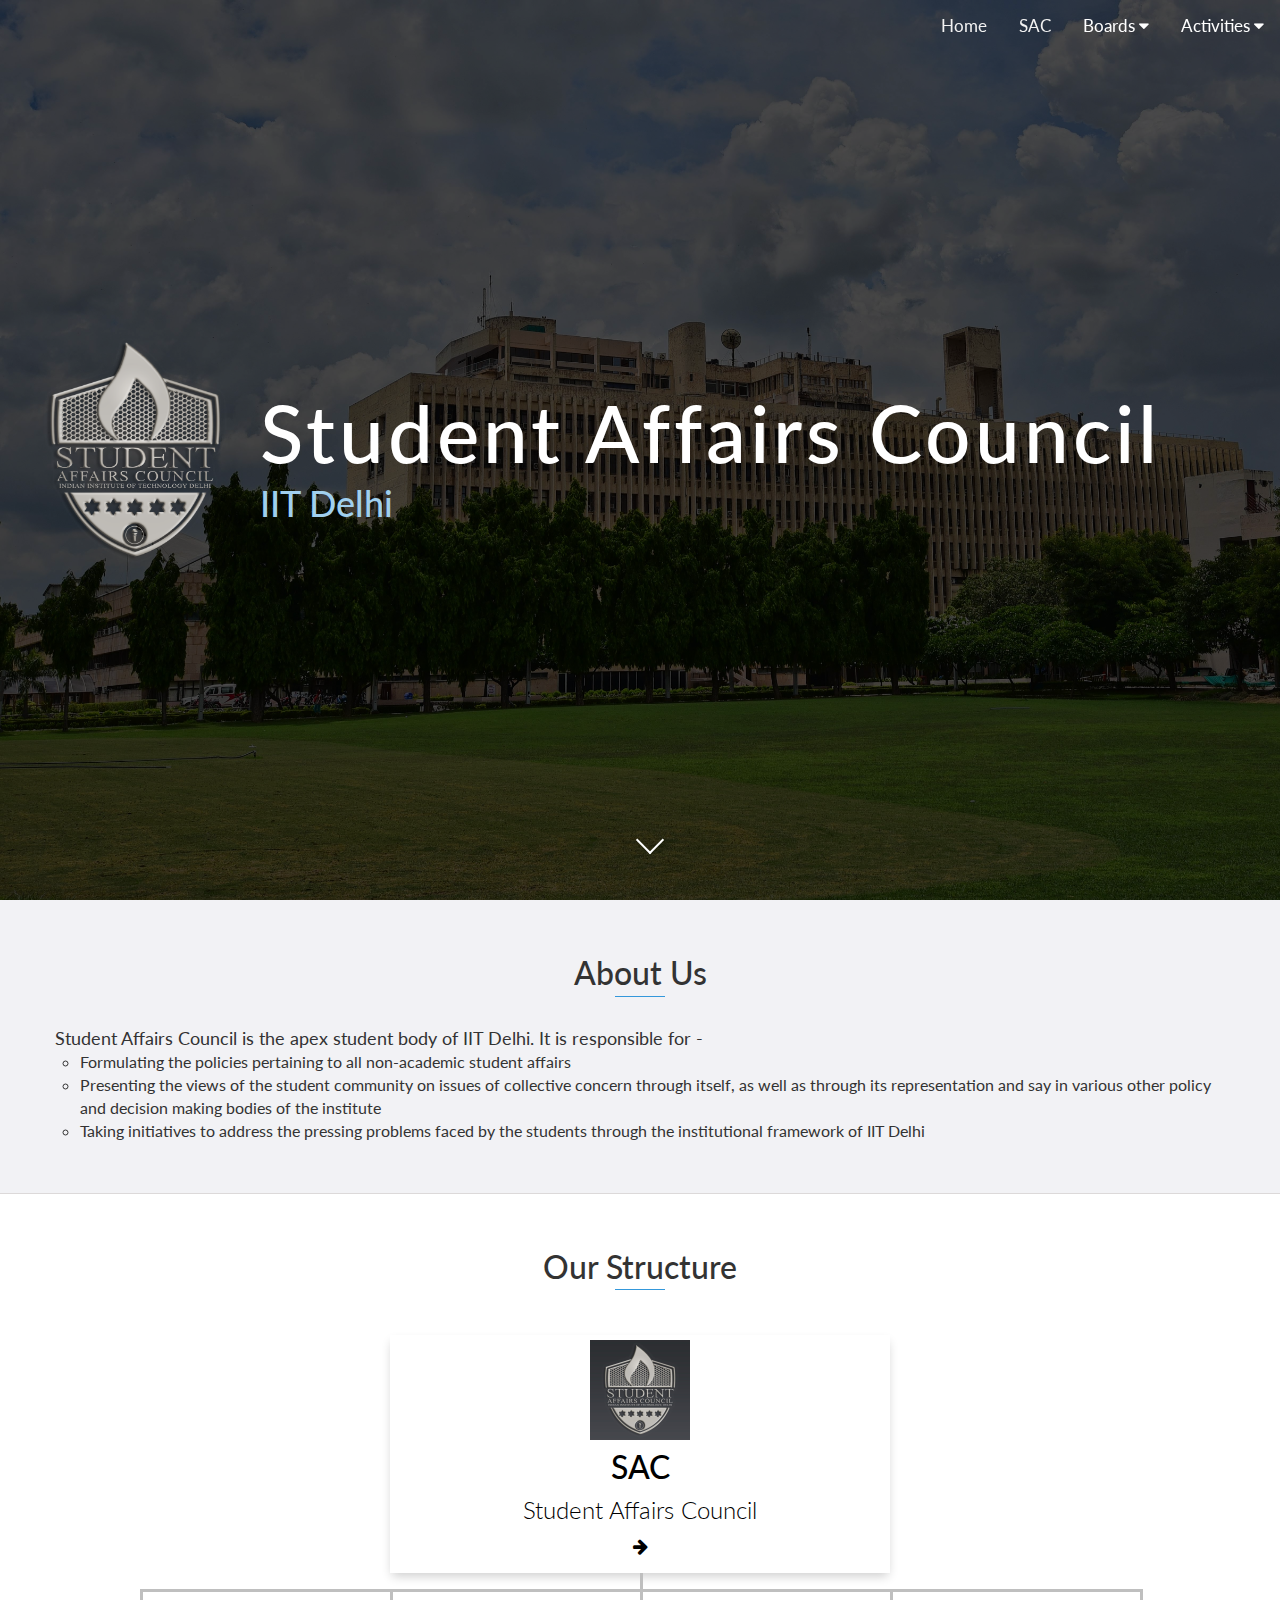
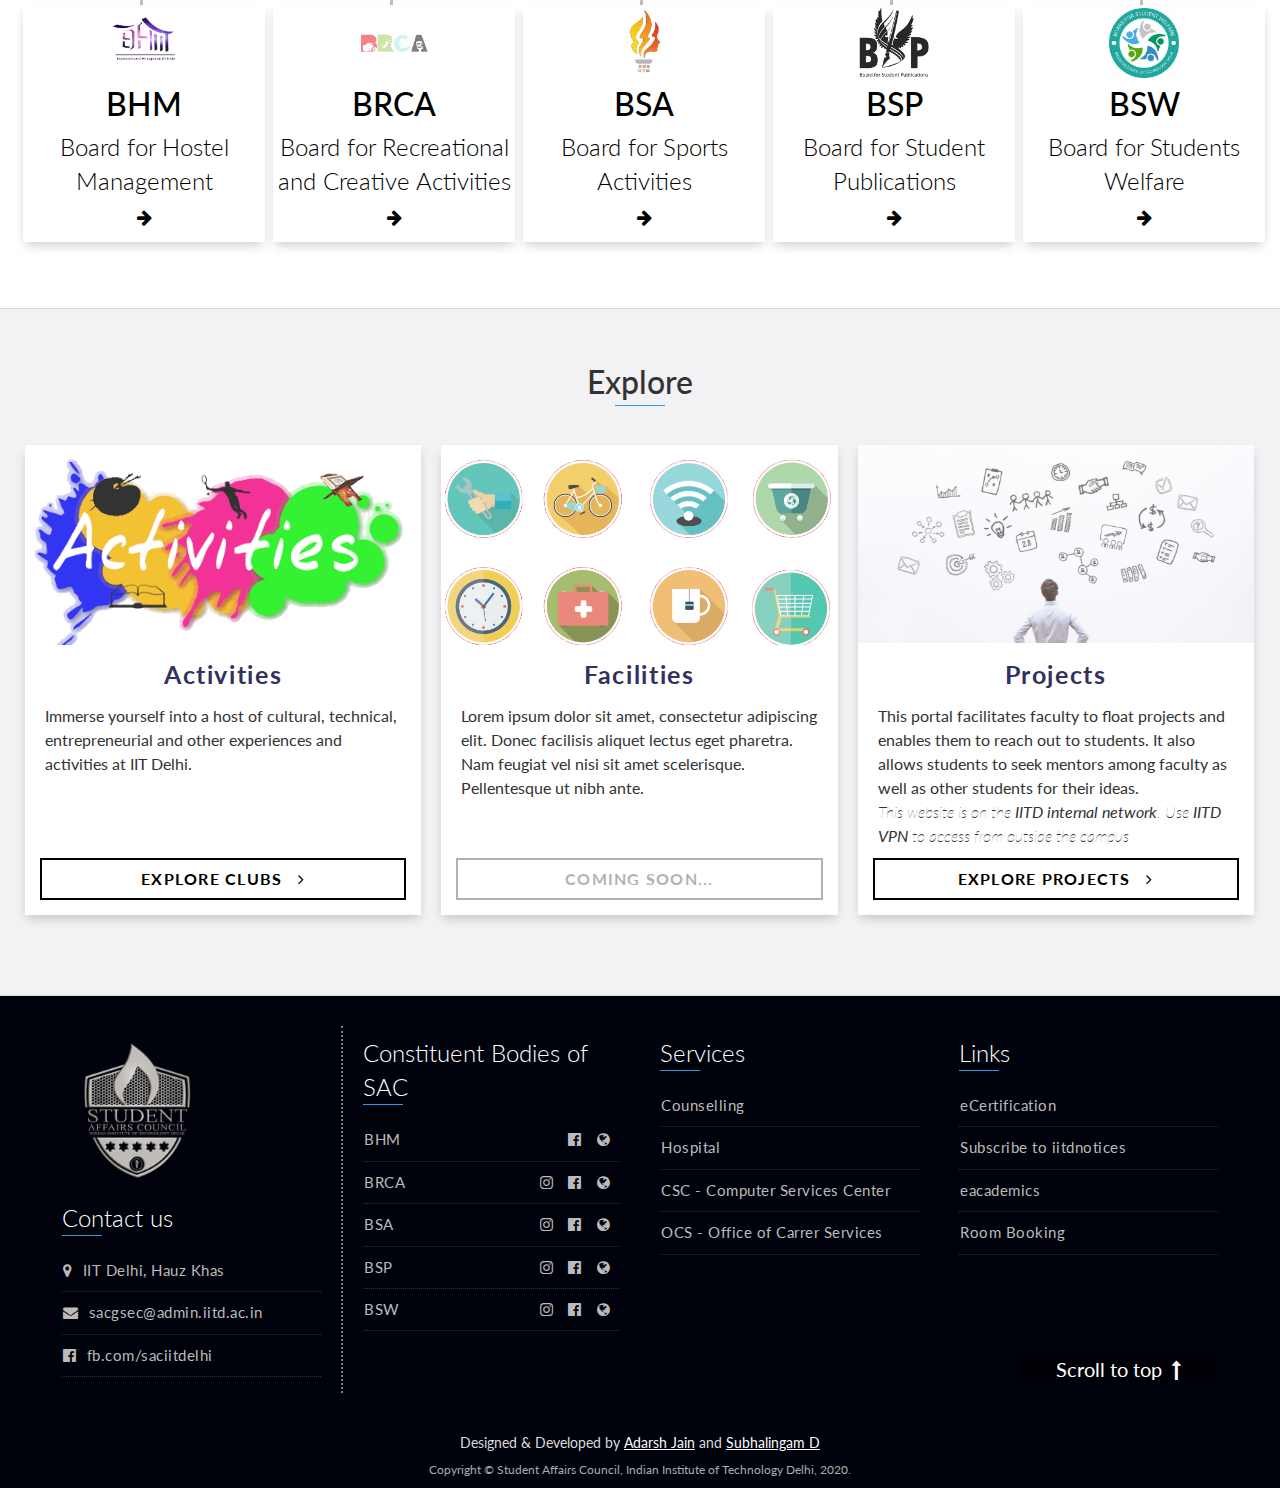
==== commit d23641e7: "Merge branch 'master' into sac_data" ====
--- a/index.html
+++ b/index.html
@@ -1,7 +1,7 @@
 <!DOCTYPE html>
 <html>
 <head>
-  <title>SAC</title>
+  <title>Home | SAC, IIT Delhi</title>
   <meta charset="utf-8">
   <meta name="viewport" content="width=device-width, initial-scale=1" />
   <link rel="apple-touch-icon" sizes="180x180" href="favicon/apple-touch-icon.png">
@@ -116,8 +116,16 @@
                   <h2 class="heading">About Us</h2>
               </div>
               <div style="text-align: left;">
-                  <p style="font-size: large">
-                      Student Affairs Council is the apex student body of IIT Delhi. It is responsible for formulating the policies pertaining to all non-academic student affairs, representing the views of the student community on issues of collective concern, and taking initiatives to address the pressing problems faced by the students through the institutional framework of IIT Delhi. SAC also has representation and say in various other policy and decision making bodies of the institute.
+                  <p style="font-size: large">Student Affairs Council is the apex student body of IIT Delhi. It is responsible for -
+										<ul style="list-style-type: circle;margin-left: 25px;">
+											<li>Formulating the policies pertaining to all non-academic student affairs</li>
+											<li>Presenting the views of the student community on issues of collective concern through itself, as well as through
+												its
+												representation and say in various other policy and decision making bodies of the institute</li>
+											<li>Taking initiatives to address the pressing problems faced by the students through the institutional framework of
+												IIT
+												Delhi</li>
+										</ul>
                   </p>
               </div>
           </div>
@@ -253,7 +261,7 @@
                   </div>
                   <div class="card-info">
                       <h2 class="card-title">Activities</h2>
-                      <p class="card-intro">Lorem ipsum dolor sit amet, consectetur adipiscing elit. Donec facilisis aliquet lectus eget pharetra. Nam feugiat vel nisi sit amet scelerisque. Pellentesque ut nibh ante.</p>
+                      <p class="card-intro">Immerse yourself into a host of cultural, technical, entrepreneurial and other experiences and activities at IIT Delhi.</p>
                       <a class="card-more" href="./clubs">Explore Clubs &nbsp <i class="fa fa-angle-right"></i></a>
                   </div>
               </div>
@@ -261,12 +269,12 @@
         <div class="cards" >
               <div class="card-item">
                   <div class="card-image">
-                    <img src="home/imgs/Facilities.jpg"/>
+                    <img src="home/imgs/facilities.png"/>
                   </div>
                   <div class="card-info">
                       <h2 class="card-title">Facilities</h2>
                       <p class="card-intro">Lorem ipsum dolor sit amet, consectetur adipiscing elit. Donec facilisis aliquet lectus eget pharetra. Nam feugiat vel nisi sit amet scelerisque. Pellentesque ut nibh ante.</p>
-                      <a class="card-more" href="./facilities">Explore Facilities &nbsp <i class="fa fa-angle-right"></i></a>
+                      <a class="card-more" href="javascript:void(0)" style="opacity:0.3;cursor:not-allowed;">Coming Soon...</a>
                   </div>
               </div>
         </div>
@@ -277,8 +285,8 @@
                   </div>
                   <div class="card-info">
                       <h2 class="card-title">Projects</h2>
-                      <p class="card-intro">Lorem ipsum dolor sit amet, consectetur adipiscing elit. Donec facilisis aliquet lectus eget pharetra. Nam feugiat vel nisi sit amet scelerisque. Pellentesque ut nibh ante.</p>
-                      <a class="card-more" href="#">Explore Projects &nbsp <i class="fa fa-angle-right"></i></a>
+                      <p class="card-intro">This portal facilitates faculty to float projects and enables them to reach out to students. It also allows students to seek mentors among faculty as well as other students for their ideas. <br /> <i style="font-weight:lighter;">This website is on the <em style="font-weight:normal;">IITD internal network</em>. Use <em style="font-weight:normal;">IITD VPN</em> to access from outside the campus</i></p>
+                      <a class="card-more" href="https://internal.iitd.ernet.in/projseeking/" target="_blank">Explore Projects &nbsp <i class="fa fa-angle-right"></i></a>
                   </div>
               </div>
         </div>
